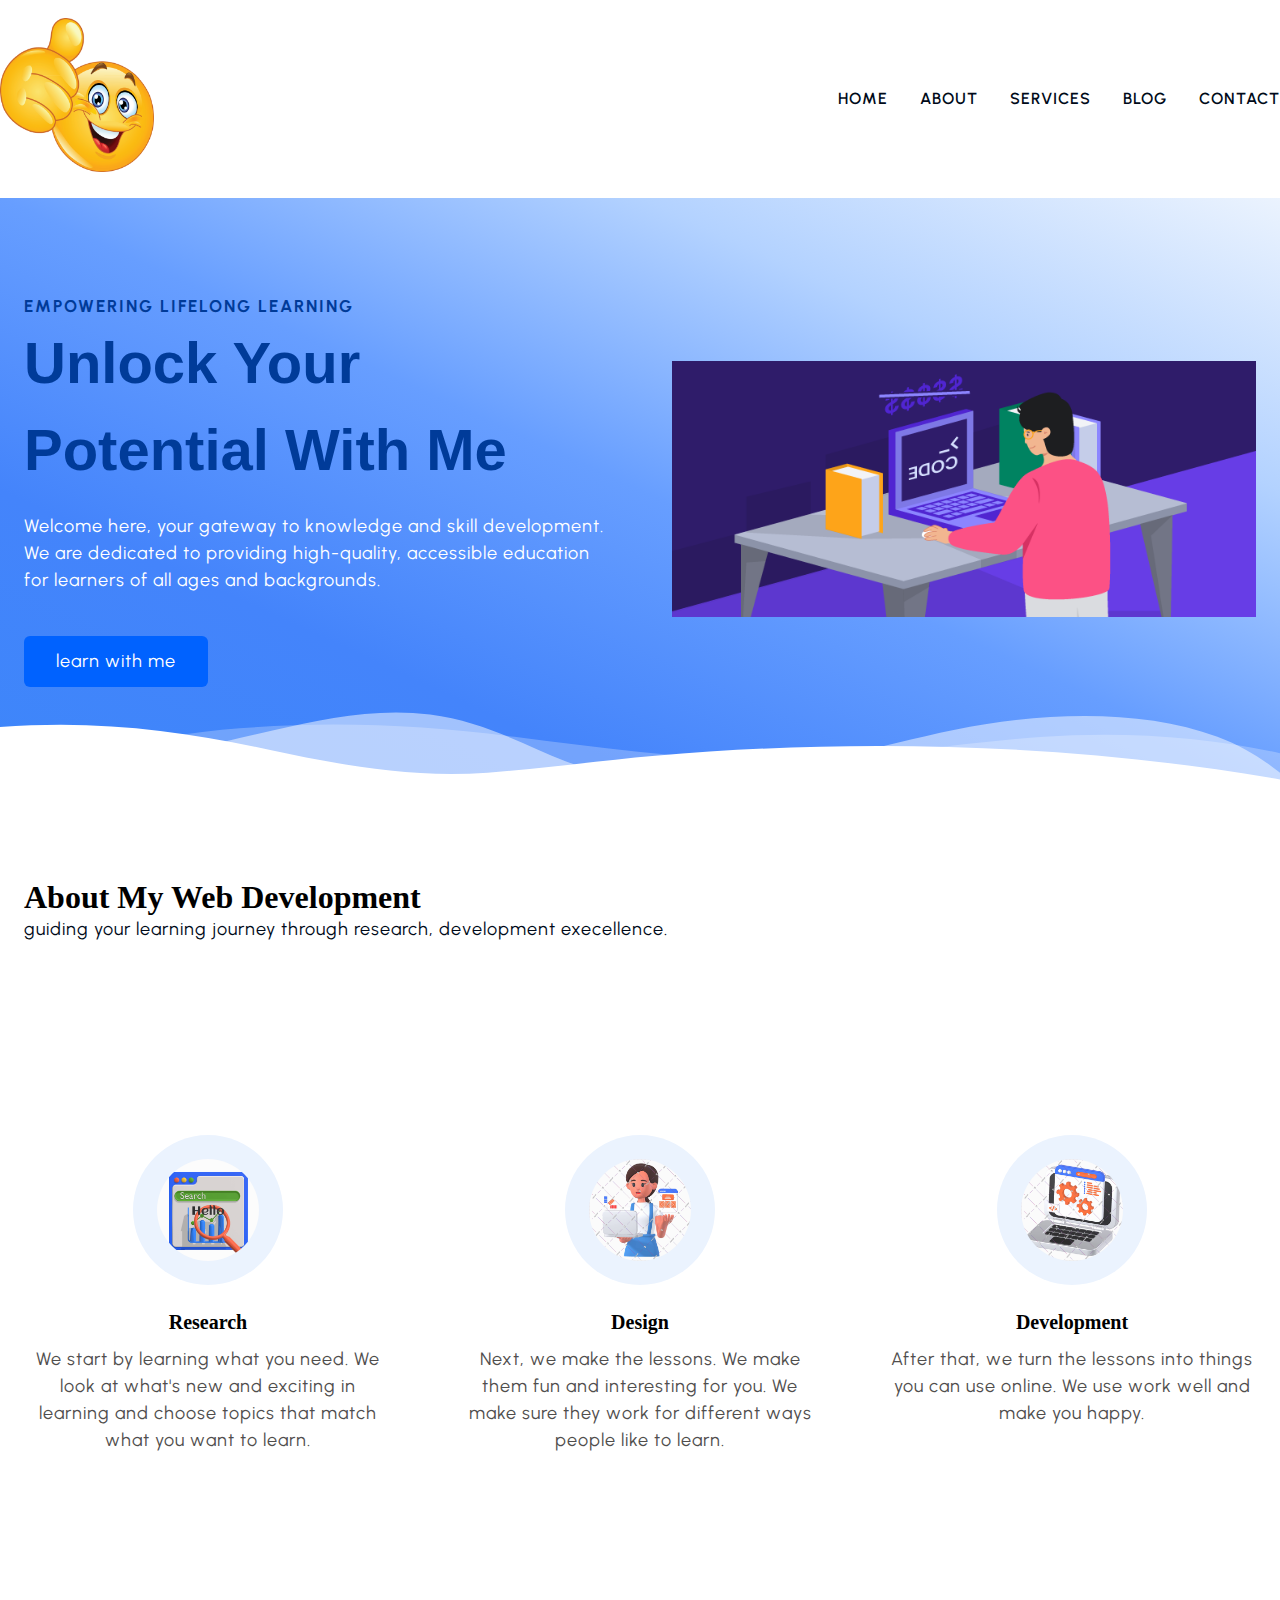
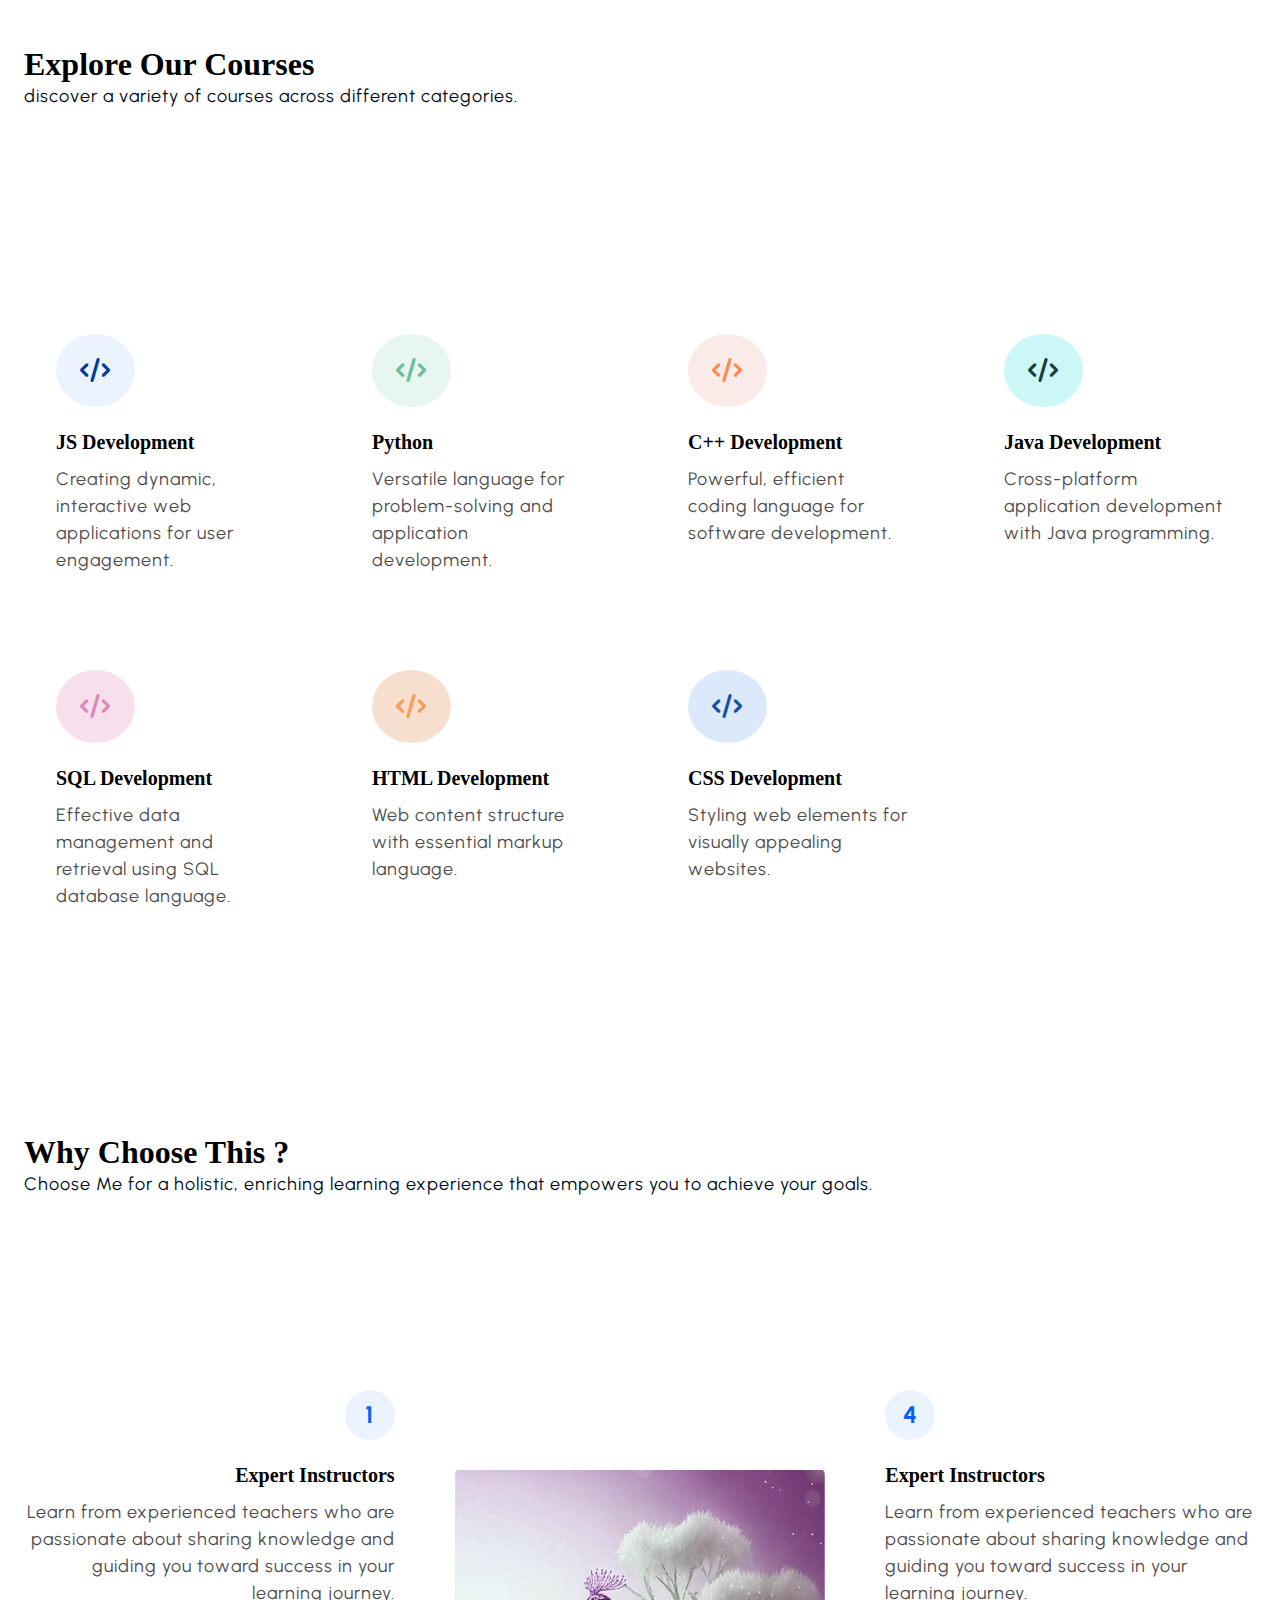
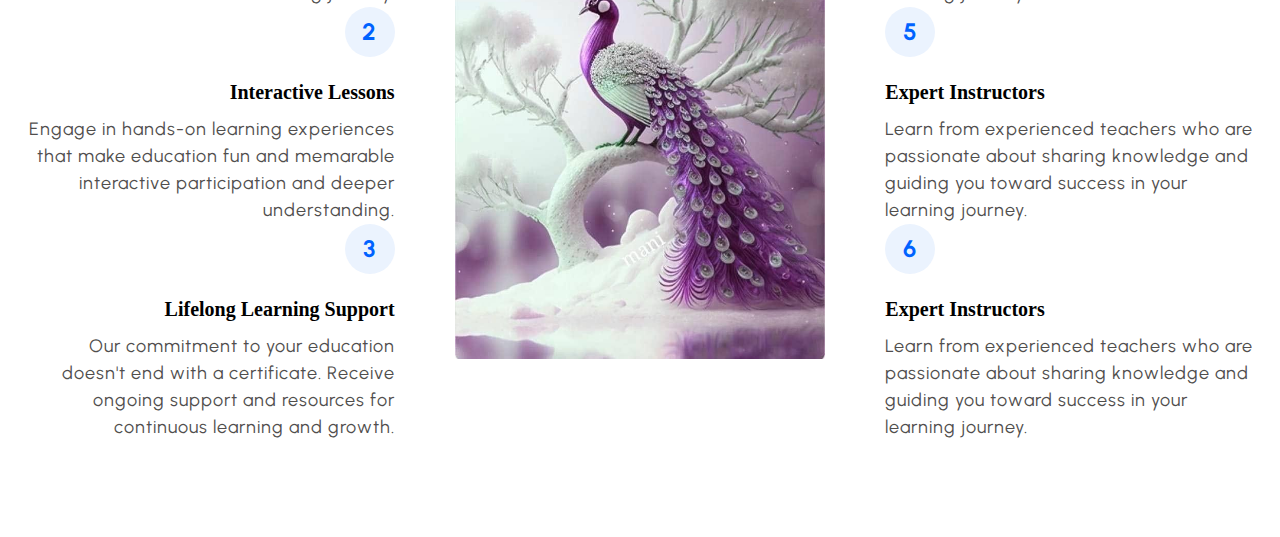
==== 017--CSS_MultiPage_Website.html @ 628dd559 "Aligning_Img_center_in_Center_Section" ====
<!DOCTYPE html>
<html lang="en">

<head>

    <title> CSS MultiPage </title>

    <link rel="stylesheet" href="https://cdnjs.cloudflare.com/ajax/libs/font-awesome/6.0.0/css/all.min.css"
        integrity="sha512-9usAa10IRO0HhonpyAIVpjrylPvoDwiPUiKdWk5t3PyolY1cOd4DSE0Ga+ri4AuTroPR5aQvXU9xC6qOPnzFeg=="
        crossorigin="anonymous" referrerpolicy="no-referrer" />


    <link rel="stylesheet" href="017--CSS_MultiPage_Website.css">

</head>

<body>
    <!-- Starting Home Section -->

    <!-- Starting Navbar Section -->
    <header class="section-navbar">
        <div class="container">
            <div class="navbar-brand">
                <a href="index.html">
                    <img src="Thums up.png" alt="image not found" width="30%" height="auto">
                </a>
            </div>
            <nav class="navbar">
                <ul>
                    <li class="nav-item">
                        <a href="/" class="nav-link"> home
                        </a>
                    </li>
                    <li class="nav-item">
                        <a href="/about" class="nav-link"> about
                        </a>
                    </li>
                    <li class="nav-item">
                        <a href="/services" class="nav-link"> services
                        </a>
                    </li>
                    <li class="nav-item">
                        <a href="/blog" class="nav-link"> blog
                        </a>
                    </li>
                    <li class="nav-item">
                        <a href="/contact" class="nav-link"> contact
                        </a>
                    </li>
                </ul>
            </nav>
        </div>
    </header>
    <!-- Ending Navbar Section -->

    <!-- Starting Hero Section  -->

    <main>
        <div class="section-hero">
            <div class="container grid grid-two--cols">
                <div class="section-hero--content">
                    <p class="hero-subheading"> EMPOWERING LIFELONG LEARNING</p>
                    <h1 class="hero-heading">
                        unlock your potential with me
                    </h1>
                    <p class="hero-para">
                        Welcome here, your gateway to knowledge and skill development. We are dedicated to providing
                        high-quality, accessible education for learners of all ages and backgrounds.
                    </p>
                    <div class="hero-btn">
                        <a href="services.html" class="btn btn-white">
                            learn with me
                        </a>
                    </div>
                </div>
                <div class="section-hero--image">
                    <figure>
                        <img src="/Code.png" alt="a 3d character doing coding stuff">
                    </figure>
                </div>
            </div>
        </div>
        <!-- Starting Shape Divider Section     -->

        <div class="custom-shape-divider-bottom-1711973241">
            <svg data-name="Layer 1" xmlns="http://www.w3.org/2000/svg" viewBox="0 0 1200 120"
                preserveAspectRatio="none">
                <path
                    d="M0,0V46.29c47.79,22.2,103.59,32.17,158,28,70.36-5.37,136.33-33.31,206.8-37.5C438.64,32.43,512.34,53.67,583,72.05c69.27,18,138.3,24.88,209.4,13.08,36.15-6,69.85-17.84,104.45-29.34C989.49,25,1113-14.29,1200,52.47V0Z"
                    opacity=".25" class="shape-fill"></path>
                <path
                    d="M0,0V15.81C13,36.92,27.64,56.86,47.69,72.05,99.41,111.27,165,111,224.58,91.58c31.15-10.15,60.09-26.07,89.67-39.8,40.92-19,84.73-46,130.83-49.67,36.26-2.85,70.9,9.42,98.6,31.56,31.77,25.39,62.32,62,103.63,73,40.44,10.79,81.35-6.69,119.13-24.28s75.16-39,116.92-43.05c59.73-5.85,113.28,22.88,168.9,38.84,30.2,8.66,59,6.17,87.09-7.5,22.43-10.89,48-26.93,60.65-49.24V0Z"
                    opacity=".5" class="shape-fill"></path>
                <path
                    d="M0,0V5.63C149.93,59,314.09,71.32,475.83,42.57c43-7.64,84.23-20.12,127.61-26.46,59-8.63,112.48,12.24,165.56,35.4C827.93,77.22,886,95.24,951.2,90c86.53-7,172.46-45.71,248.8-84.81V0Z"
                    class="shape-fill"></path>
            </svg>
        </div>

        <!-- Ending Shape Divider Section   -->
    </main>

    <!-- Ending Hero Section -->

    <!-- Ending Home Section -->



    <!-- Starting About Section  -->

    <section class="section-about">
        <div class="container">
            <h2 class="section-common-heading">
                about my web development
            </h2>
            <p class="section-common-subheading">
                guiding your learning journey through research, development execellence.
            </p>
        </div>

        <!--Starting Research Section Div -->

        <div class="container grid grid-three--cols">
            <div class="about-div">
                <div class="icon">
                    <img src="/Marketing Research.png" alt="research icon not found">
                </div>
                <h3 class="section-common--title"> Research </h3>
                <p>
                    We start by learning what you need. We look at what's new and exciting in learning and choose topics
                    that match what you want to learn.
                </p>
            </div>

            <div class="about-div">
                <div class="icon">
                    <img src="/UX Designer.png" alt="design icon not found">
                </div>
                <h3 class="section-common--title"> Design </h3>
                <p>
                    Next, we make the lessons. We make them fun and interesting for you. We make sure they work for
                    different ways people like to learn.
                </p>
            </div>

            <div class="about-div">
                <div class="icon">
                    <img src="/Web Development Configuration.png" alt="development icon not found">
                </div>
                <h3 class="section-common--title"> Development </h3>
                <p>
                    After that, we turn the lessons into things you can use online. We use work well and make you happy.
                </p>
            </div>
        </div>

        <!--Ending Research Section Div -->

    </section>

    <!-- Ending About Section  -->



    <!-- Starting Course Section  -->

    <section class="section-course">
        <div class="container">
            <h2 class="section-common-heading">
                explore our courses
            </h2>
            <p class="section-common-subheading">
                discover a variety of courses across different categories.
            </p>
        </div>

        <div class="container grid grid-four--cols">
            <div class="course-div">
                <div class="icon">
                    <!-- <i class="fa-brands fa-node-js"></i> -->
                    <!-- <i class="fa-brands fa-js"></i> -->
                    <i class="fa-solid fa-code"></i>
                </div>
                <h3 class="section-common--title"> JS Development </h3>
                <p>
                    Creating dynamic, interactive web applications for user engagement.
                </p>
            </div>

            <div class="course-div">
                <div class="icon">
                    <!-- <i class="fa-brands fa-node-js"></i> -->
                    <!-- <i class="fa-brands fa-js"></i> -->
                    <i class="fa-solid fa-code"></i>
                </div>
                <h3 class="section-common--title"> Python </h3>
                <p>
                    Versatile language for problem-solving and application development.
                </p>
            </div>

            <div class="course-div">
                <div class="icon">
                    <!-- <i class="fa-brands fa-node-js"></i> -->
                    <!-- <i class="fa-brands fa-js"></i> -->
                    <i class="fa-solid fa-code"></i>
                </div>
                <h3 class="section-common--title"> C++ Development </h3>
                <p>
                    Powerful, efficient coding language for software development.
                </p>
            </div>

            <div class="course-div">
                <div class="icon">
                    <!-- <i class="fa-brands fa-node-js"></i> -->
                    <!-- <i class="fa-brands fa-js"></i> -->
                    <i class="fa-solid fa-code"></i>
                </div>
                <h3 class="section-common--title"> Java Development </h3>
                <p>
                    Cross-platform application development with Java programming.
                </p>
            </div>

            <div class="course-div">
                <div class="icon">
                    <!-- <i class="fa-brands fa-node-js"></i> -->
                    <!-- <i class="fa-brands fa-js"></i> -->
                    <i class="fa-solid fa-code"></i>
                </div>
                <h3 class="section-common--title"> SQL Development </h3>
                <p>
                    Effective data management and retrieval using SQL database language.
                </p>
            </div>

            <div class="course-div">
                <div class="icon">
                    <!-- <i class="fa-brands fa-node-js"></i> -->
                    <!-- <i class="fa-brands fa-js"></i> -->
                    <i class="fa-solid fa-code"></i>
                </div>
                <h3 class="section-common--title"> HTML Development </h3>
                <p>
                    Web content structure with essential markup language.
                </p>
            </div>

            <div class="course-div">
                <div class="icon">
                    <!-- <i class="fa-brands fa-node-js"></i> -->
                    <!-- <i class="fa-brands fa-js"></i> -->
                    <i class="fa-solid fa-code"></i>
                </div>
                <h3 class="section-common--title"> CSS Development </h3>
                <p>
                    Styling web elements for visually appealing websites.
                </p>
            </div>

        </div>

    </section>

    <!-- Ending Course Section  -->


    <!-- Starting Service Section  -->
    <!-- Starting Why Choose Section  -->

    <section class="section-why--choose">
        <div class="container">
            <h2 class="section-common-heading">
                why choose this ?
            </h2>
            <p class="section-common-subheading">
                Choose Me for a holistic, enriching learning experience that empowers you to achieve your goals.
            </p>
        </div>



        <div class="container grid grid-three--cols">

            <!-- Starting Choose-Left--Div Section -->

            <div class="choose-left--div text-align--right">

                <div class="why-choose--div">
                    <p class="common-text--highlight"> 1 </p>
                    <h3 class="section-common--title"> expert instructors </h3>
                    <p>
                        Learn from experienced teachers who are passionate about sharing knowledge and guiding you
                        toward success in your learning journey.
                    </p>
                </div>

                <div class="why-choose--div">
                    <p class="common-text--highlight"> 2 </p>
                    <h3 class="section-common--title"> interactive lessons </h3>
                    <p>
                        Engage in hands-on learning experiences that make education fun and memarable interactive
                        participation and deeper understanding.
                    </p>
                </div>

                <div class="why-choose--div">
                    <p class="common-text--highlight"> 3 </p>
                    <h3 class="section-common--title"> lifelong learning support </h3>
                    <p>
                        Our commitment to your education doesn't end with a certificate. Receive ongoing support and
                        resources for continuous learning and growth.
                    </p>
                </div>

            </div>



            <!-- Ending Choose-Left--Div Section -->

            <!-- Starting Center Image Section -->

            <div class="choose-center--div">
                <figure>
                    <img src="/whitePeacock.jpg" alt="develop image not found" width="100%" height="auto">
                </figure>
            </div>

            <!-- Ending Center Image Section -->

            <!-- Starting Choose-Right--Div Section -->

            <div class="choose-right--div text-align--left">

                <div class="why-choose--div">
                    <p class="common-text--highlight"> 4 </p>
                    <h3 class="section-common--title"> expert instructors </h3>
                    <p>
                        Learn from experienced teachers who are passionate about sharing knowledge and guiding you
                        toward success in your learning journey.
                    </p>
                </div>

                <div class="why-choose--div">
                    <p class="common-text--highlight"> 5 </p>
                    <h3 class="section-common--title"> expert instructors </h3>
                    <p>
                        Learn from experienced teachers who are passionate about sharing knowledge and guiding you
                        toward success in your learning journey.
                    </p>
                </div>

                <div class="why-choose--div">
                    <p class="common-text--highlight"> 6 </p>
                    <h3 class="section-common--title"> expert instructors </h3>
                    <p>
                        Learn from experienced teachers who are passionate about sharing knowledge and guiding you
                        toward success in your learning journey.
                    </p>
                </div>

            </div>

            <!-- Ending Choose-Right--Div Section -->

        </div>




    </section>

    <!-- Ending Why Choose Section  -->
    <!-- Ending Service Section  -->

</body>

</html>
---- 017--CSS_MultiPage_Website.css ----
@import url('https://fonts.googleapis.com/css2?family=Urbanist:ital,wght@0,100..900;1,100..900&display=swap');

/* Starting of Base Rule */

* {
    margin: 0;
    padding: 0;
    box-sizing: border-box;

    /* background-color: #D6DAC8; */
}

html {
    font-size: 62.5%;
}

p,
li,
a {
    font-family: "Urbanist", sans-serif;
    font-size: 1.8rem;
    letter-spacing: 0.1rem;
    font-weight: 400;
    color: var(--para-color);
    line-height: 1.5;
}

a {
    text-decoration: none;
}

li {
    list-style: none;
}

h1 {}

h2 {}

h3 {
    text-transform: capitalize;
}

h4 {}

h5 {}

h6 {}

/* Ending of Base Rule */





/* Starting of Theme */

:root {
    --main-color: #0062ff;
    --supporting-color: #ebf3fe;
    --font-color: #424242;
    --bg-color: #ffffff;
    --heading-color: #000a19;
    --para-color: #504e4d;
    --h-color: #0a043c;
    --white-color: #ffffff;
    --bnt-hover-bg-color: #003b99;
    --btn-box-shadow: rgba(100, 100, 111, 0.2) 0px 7px 29px 0px;
    --hero-heading--color: #003b99;
}

/* Ending of Theme */





/* Starting of Layout */

.container {
    /* max-width: 148rem; */
    max-width: 128rem;
    /* max-width: 136rem; */
    margin: 0 auto;
    padding: 9.6rem 2.4rem;
}

/* Starting of Hero Section */

.grid {
    display: grid;
}

.grid-two--cols {
    grid-template-columns: repeat(2, 1fr);
}

/* Ending of Hero Section */
/* Starting About Section */

.grid-three--cols {
    grid-template-columns: repeat(3, 1fr);
}

/* Ending About Section */
/* Starting Course Section */

.grid-four--cols {
    grid-template-columns: repeat(4, 1fr);
}

/* Ending Course Section */
/* Ending of Layout */





/* Starting of Module or Reusable */
/*Starting Button of Hero Section */

.btn {
    padding: 1.2rem 3.2rem;
    background-color: var(--main-color);
    /*Ininlinepaddingdoesnotwork.So,weuseinline-blockthatseparatethebuttonfromthetext*/
    display: inline-block;
    color: var(--white-color);
    border-radius: 0.6rem;
    -webkit-border-radius: 0.6rem;
    -moz-border-radius: 0.6rem;
    -ms-border-radius: 0.6rem;
    -o-border-radius: 0.6rem;
}

/*Ending Button of Hero Section */


/* Starting About Section */

.section-common-heading {
    font-weight: 700;
    text-transform: capitalize;
    font-size: 3.2rem;
}

.section-common-subheading {
    color: var(--heading-color);
}

.section-common--title {
    margin: 2.4rem 0 1.2rem 0;
    font-size: 2rem;
}

/* Ending About Section */

/* Starting Course Section */

.fa-solid {
    padding: 2.44rem;
    background-color: var(--supporting-color);
    color: var(--hero-heading--color);
    font-size: 2.4rem;
    border-radius: 50%;
    -webkit-border-radius: 50%;
    -moz-border-radius: 50%;
    -ms-border-radius: 50%;
    -o-border-radius: 50%;
}

/* Ending Course Section */

/* Ending of Module or Reusable */





/* Starting of States */
/*Starting Button of Hero Section */

.btn:hover {
    background-color: var(--bnt-hover-bg-color);
    box-shadow: var(--btn-box-shadow);
    cursor: pointer;
}

/*Ending Button of Hero Section */
/* Ending of  States */





/* Starting Navbar Section */

.section-navbar {
    width: 100%;
    box-shadow: rgba(0, 0, 0, 0.05) 0px 6px 24px 0px,
        rgba(0, 0, 0, 0.08) 0px 0px 0px 1px;
}


.section-navbar .container {
    display: flex;
    justify-content: space-between;
    align-items: center;
    /* Over-riding the padding  */
    padding: 1.8rem 0;
}


.section-navbar .navbar ul {
    display: flex;
    gap: 3.2rem;
    /* text-transform: capitalize; */

    & li a {
        /* Over-riding the text-transform  previous mention above. */
        text-transform: uppercase;
        color: var(--heading-color);
        font-weight: 600;
        display: inline-block;
        font-size: 1.6rem;
        position: relative;

        &::after {
            content: "";
            position: absolute;
            left: 0;
            /*Playing with width that help in transition*/
            /*width: 50%;
          */
            /*width: 100%;
          */
            width: 0%;
            /* border-bottom: 0.2rem solid var(--main-color); */
            border-bottom: 0.2rem solid var(--main-color);
            bottom: -0.3rem;

            transition: all 0.3s linear;
            -webkit-transition: all 0.3s linear;
            -moz-transition: all 0.3s linear;
            -ms-transition: all 0.3s linear;
            -o-transition: all 0.3s linear;
        }
    }

    /* Hovering the after psudeo element  */
    & li a:hover:after {
        width: 100%;
    }
}

/* Ending Navbar Section */




/* Starting Hero Section */

main {
    background-image: linear-gradient(to top right,
            #3d86fa,
            #4484fb,
            #679eff,
            #b3d2ff,
            #ebf3fe);

    position: relative;
}

.section-hero--image img {
    width: 100%;
    height: auto;
    /* Fliping or reversing the image  */
    transform: scaleX(-1);
    -webkit-transform: scaleX(-1);
    -moz-transform: scaleX(-1);
    -ms-transform: scaleX(-1);
    -o-transform: scaleX(-1);
}

.section-hero .grid {
    align-items: center;
    /* Putting the gap between grid-template-columns */
    gap: 6.4rem;

    & .hero-subheading {
        text-transform: uppercase;
        letter-spacing: 0.2rem;
        font-size: 1.7rem;
        color: var(--bnt-hover-bg-color);
        font-weight: 700;
    }

    & .hero-heading {
        font-size: 5.8rem;
        font-family: Verdana, Geneva, Tahoma, sans-serif;
        color: var(--hero-heading--color);
        text-transform: capitalize;
        line-height: 1.5;
    }

    & .hero-para {
        color: var(--white-color);
        margin: 2rem 0 4.2rem 0;
    }
}




/* Starting Shape Divider Section */

/* Before pasting this shape divider make sure that your parent will be relative. Either it is going to create a problem. As, I have make the main tag in css as position relative.
 */

.custom-shape-divider-bottom-1711973241 {
    position: absolute;
    bottom: 0;
    left: 0;
    width: 100%;
    overflow: hidden;
    line-height: 0;
    transform: rotate(180deg);
    -webkit-transform: rotate(180deg);
    -moz-transform: rotate(180deg);
    -ms-transform: rotate(180deg);
    -o-transform: rotate(180deg);
}

.custom-shape-divider-bottom-1711973241 svg {
    position: relative;
    display: block;
    width: calc(123% + 1.3px);
    height: 77px;
}

.custom-shape-divider-bottom-1711973241 .shape-fill {
    fill: #FFFFFF;
}


/* Ending Shape Divider Section */
/* Ending Hero Section */





/* Starting About Section */

.section-about img {
    padding: 2.4rem;
    background-color: var(--supporting-color);
    width: 15rem;
    height: auto;
    border-radius: 50%;
    -webkit-border-radius: 50%;
    -moz-border-radius: 50%;
    -ms-border-radius: 50%;
    -o-border-radius: 50%;

    /* Hover only work when parent have the transition effect. */

    transition: all 0.3s linear;
    -webkit-transition: all 0.3s linear;
    -moz-transition: all 0.3s linear;
    -ms-transition: all 0.3s linear;
    -o-transition: all 0.3s linear;
}

.section-about .about-div {
    text-align: center;
}

.section-about .grid {
    gap: 6.4rem;
}

.about-div .icon:hover img {
    /* transform: rotate(360deg);
    -webkit-transform: rotate(360deg);
    -moz-transform: rotate(360deg);
    -ms-transform: rotate(360deg);
    -o-transform: rotate(360deg); */

    /* Instead of above long code. We preferred the rotate directly.*/

    rotate: 360deg;

    background: linear-gradient(to right, #0575e6, #021b79);
}

/* Ending About Section */





/* Starting Course Section */

.section-course .grid {
    gap: 3.2rem;
}

/* Moving this to reusable section because it is going to repeat. */

/* .fa-solid {
    padding: 2.44rem;
    background-color: var(--hero-heading--color);
    color: white;
    border-radius: 50%;
    -webkit-border-radius: 50%;
    -moz-border-radius: 50%;
    -ms-border-radius: 50%;
    -o-border-radius: 50%;
    font-size: 2.4rem;
} */

.section-course .course-div:hover {
    box-shadow: var(--btn-box-shadow);
}

.section-course .course-div {
    padding: 3.2rem;
}

.course-div:nth-child(2) .icon .fa-solid {
    color: #68bf9b;
    background-color: #e7f6ef;

}

/* We can use nth-child or nth-of-type */

/* .course-div:nth-of-type(3) .icon .fa-solid {
    background: red;
} */

.course-div:nth-child(3) .icon .fa-solid {
    background-color: #fbebe8;
    color: #ff8b52;
}

.course-div:nth-child(4) .icon .fa-solid {
    background-color: #ccf7f7;
    color: #183d3d;
}

.course-div:nth-child(5) .icon .fa-solid {
    background-color: rgb(247, 223, 238);
    color: #d988b9;
}

.course-div:nth-child(6) .icon .fa-solid {
    background-color: #f6dfce;
    color: #ff9b50;
}

.course-div:nth-child(7) .icon .fa-solid {
    background-color: #dce9fa;
    color: #1450a3;
}

/* Ending Course Section */



/* Starting Service Section */
/* Starting Why Choose Section */


.common-text--highlight {
    background-color: var(--supporting-color);
    width: 5rem;
    aspect-ratio: 1;
    font-size: 2.4rem;
    font-weight: 700;
    display: flex;
    justify-content: center;
    align-items: center;
    color: var(--main-color);
    border-radius: 50%;
    -webkit-border-radius: 50%;
    -moz-border-radius: 50%;
    -ms-border-radius: 50%;
    -o-border-radius: 50%;
}

.section-why--choose .text-align--right .why-choose--div {
    display: flex;
    flex-direction: column;
    justify-content: start;
    align-items: end;
    text-align: right;
}

.section-why--choose .grid {
    gap: 6rem;
}

/* Starting Choose-Left--Div Section */
/* Ending Choose-Left--Div Section */
/* Starting Center Image Section  */

.choose-center--div {
    display: flex;
    justify-content: center;
    align-items: center;
}

/* Ending Center Image Section  */
/* Starting Choose-Right--Div Section  */
/* Ending Choose-Right--Div Section  */



/* Ending Why Choose Section */
/* Ending Service Section */
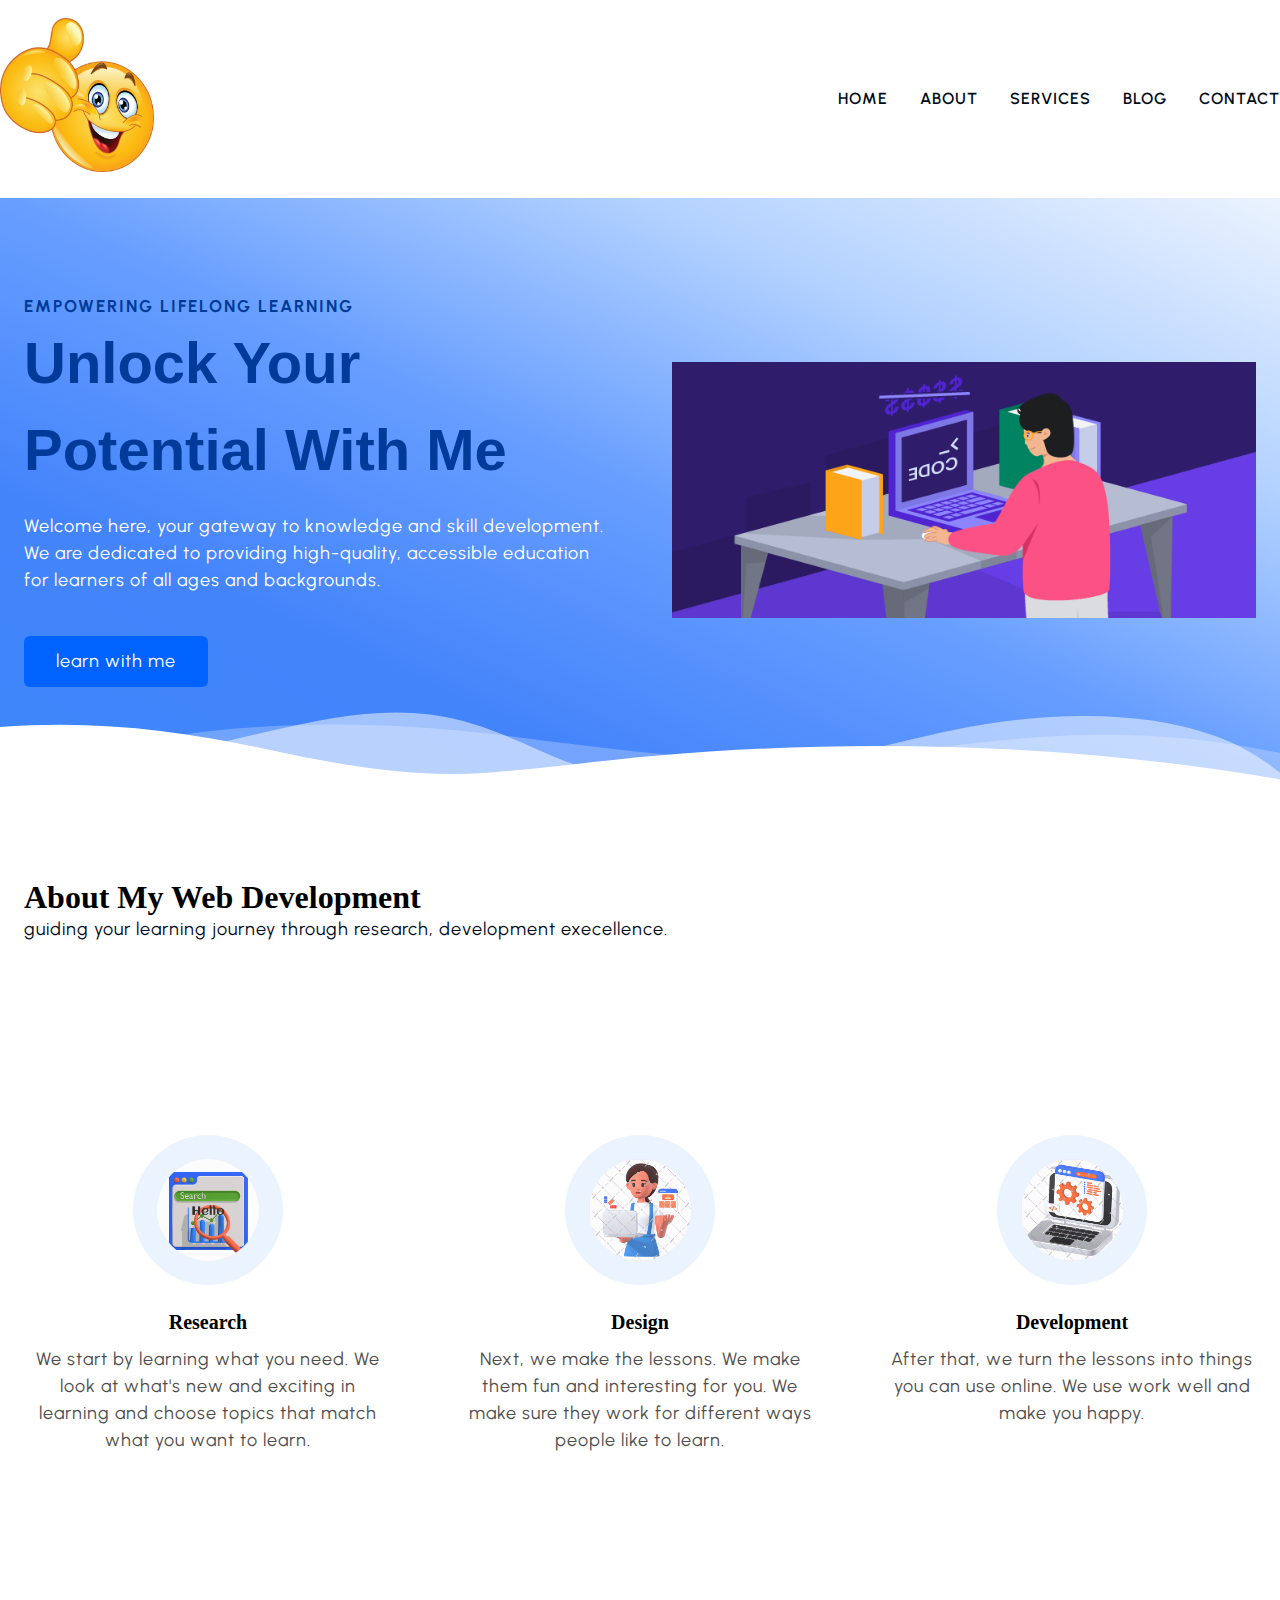
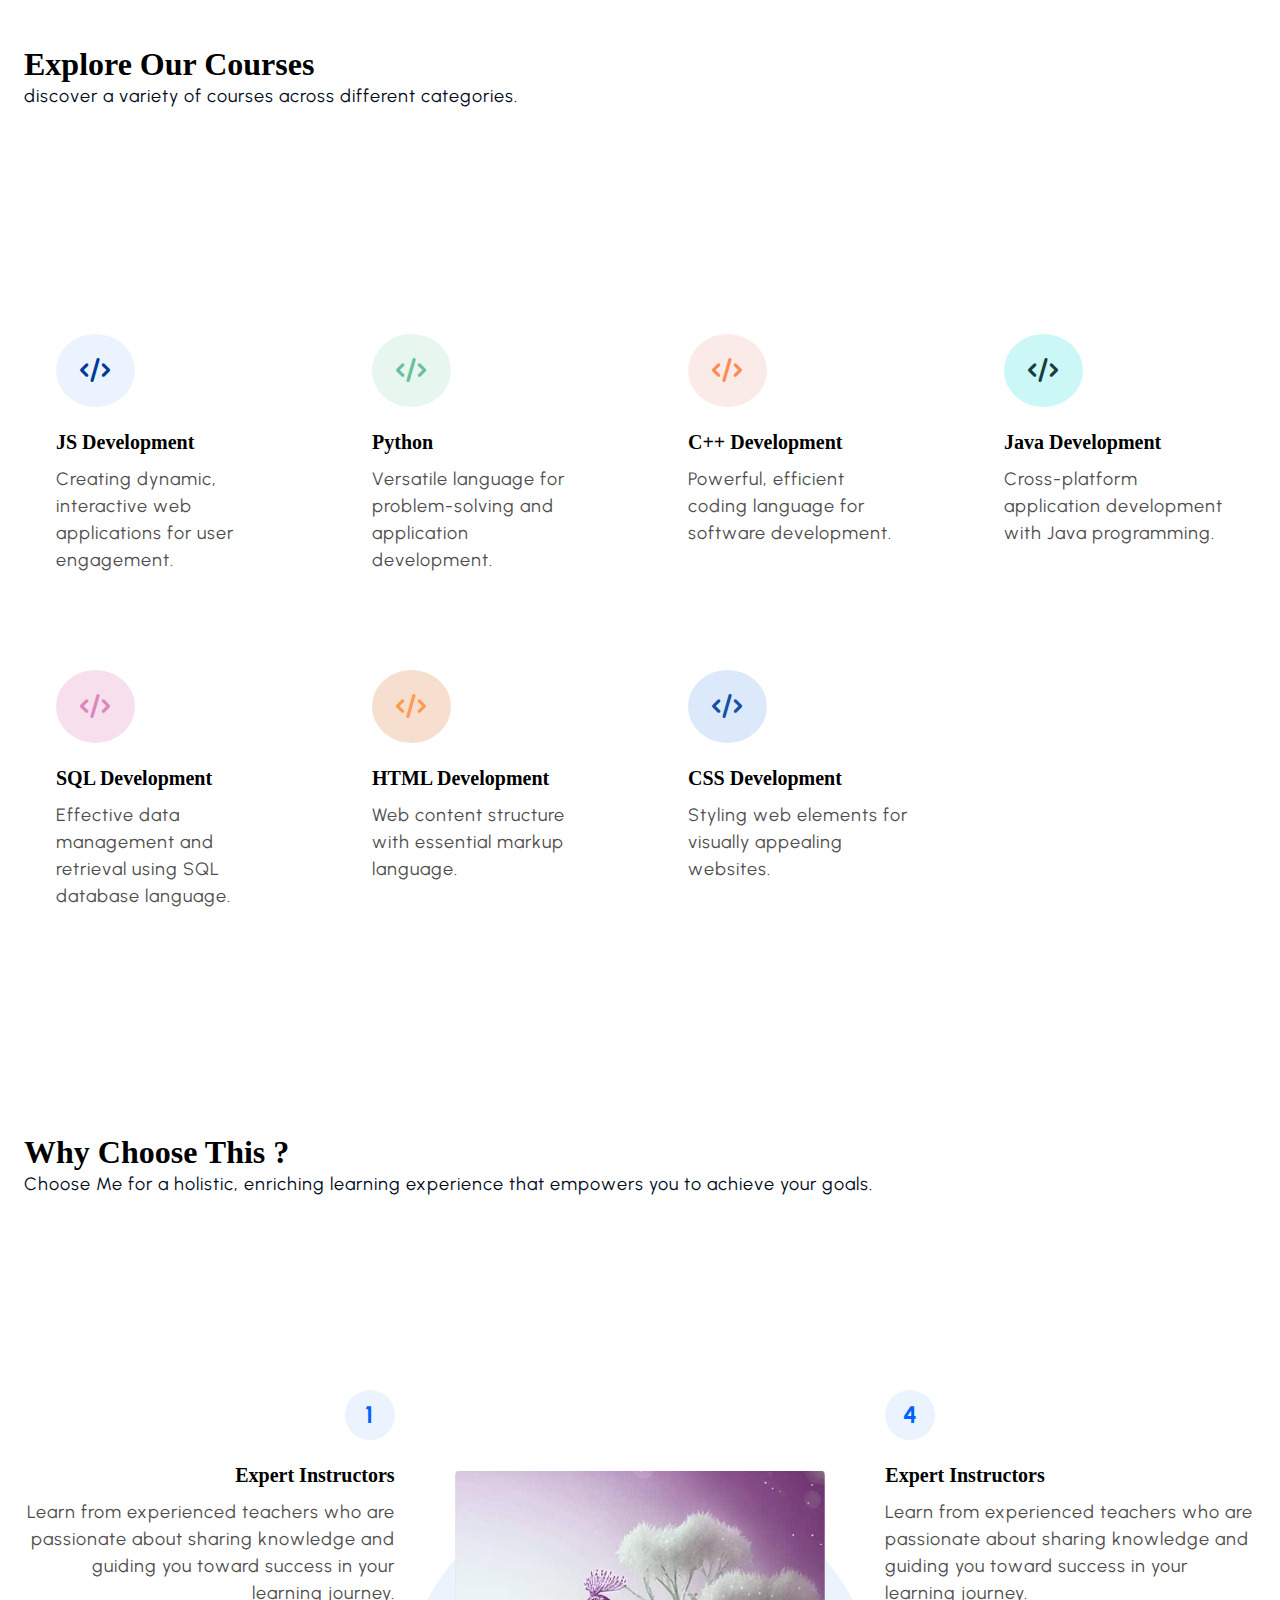
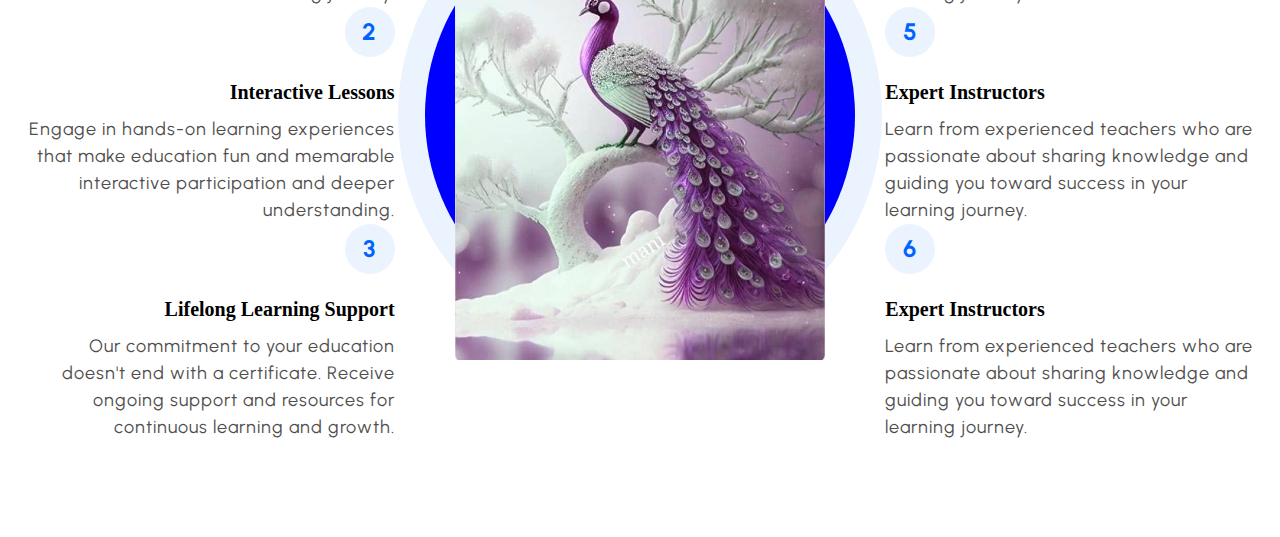
==== commit 808b78cd: "Alignment_of_Right_DivContent_to_Left" ====
--- a/017--CSS_MultiPage_Website.html
+++ b/017--CSS_MultiPage_Website.html
@@ -368,13 +368,18 @@
         </div>
 
 
-
-
     </section>
 
     <!-- Ending Why Choose Section  -->
     <!-- Ending Service Section  -->
 
+
+    <!-- Starting Contact Home Section   -->
+
+
+
+    <!-- Ending Contact Home Section   -->
+
 </body>
 
 </html>--- a/017--CSS_MultiPage_Website.css
+++ b/017--CSS_MultiPage_Website.css
@@ -465,6 +465,9 @@
 }
 
 /* Ending Course Section */
+
+
+
 
 
 
@@ -505,17 +508,105 @@
 /* Ending Choose-Left--Div Section */
 /* Starting Center Image Section  */
 
-.choose-center--div {
+.choose-center--div,
+figure {
     display: flex;
     justify-content: center;
     align-items: center;
-}
+    position: relative;
+}
+
+/* 
+.choose-center--div,
+figure img {
+    width: 90%;
+    height: auto;
+} */
+
+.choose-center--div figure::before,
+.choose-center--div figure::after {
+    content: "";
+    position: absolute;
+    top: 50%;
+    left: 50%;
+    transform: translate(-50%, -50%);
+    -webkit-transform: translate(-50%, -50%);
+    -moz-transform: translate(-50%, -50%);
+    -ms-transform: translate(-50%, -50%);
+    -o-transform: translate(-50%, -50%);
+    background-color: blue;
+    width: 43rem;
+    height: 43rem;
+    border-radius: 50%;
+    -webkit-border-radius: 50%;
+    -moz-border-radius: 50%;
+    -ms-border-radius: 50%;
+    -o-border-radius: 50%;
+    z-index: -1;
+}
+
+
+.choose-center--div figure::after {
+    width: 48rem;
+    height: 48rem;
+    background-color: var(--supporting-color);
+    z-index: -2;
+    border: 0.2rem solid var(--supporting-color);
+}
+
+.choose-center--div figure::before {
+    animation: circle 5s linear infinite;
+    -webkit-animation: circle 5s linear infinite;
+}
+
+@keyframes circle {
+    0% {
+        background-color: #b3d0ff;
+    }
+
+    25% {
+        background-color: #80b1ff;
+    }
+
+    50% {
+        background-color: #4d91ff;
+    }
+
+    75% {
+        background-color: #99c0ff;
+    }
+
+    100% {
+        background-color: #3381ff;
+    }
+}
+
 
 /* Ending Center Image Section  */
 /* Starting Choose-Right--Div Section  */
+
+
+.section-why--choose .text-align--left .why-choose--div {
+    display: flex;
+    flex-direction: column;
+    justify-content: start;
+    align-items: start;
+}
+
+
 /* Ending Choose-Right--Div Section  */
 
 
 
 /* Ending Why Choose Section */
-/* Ending Service Section */+/* Ending Service Section */
+
+
+
+
+
+
+/* Starting Contact Home Section  */
+
+
+/* Ending Contact Home Section  */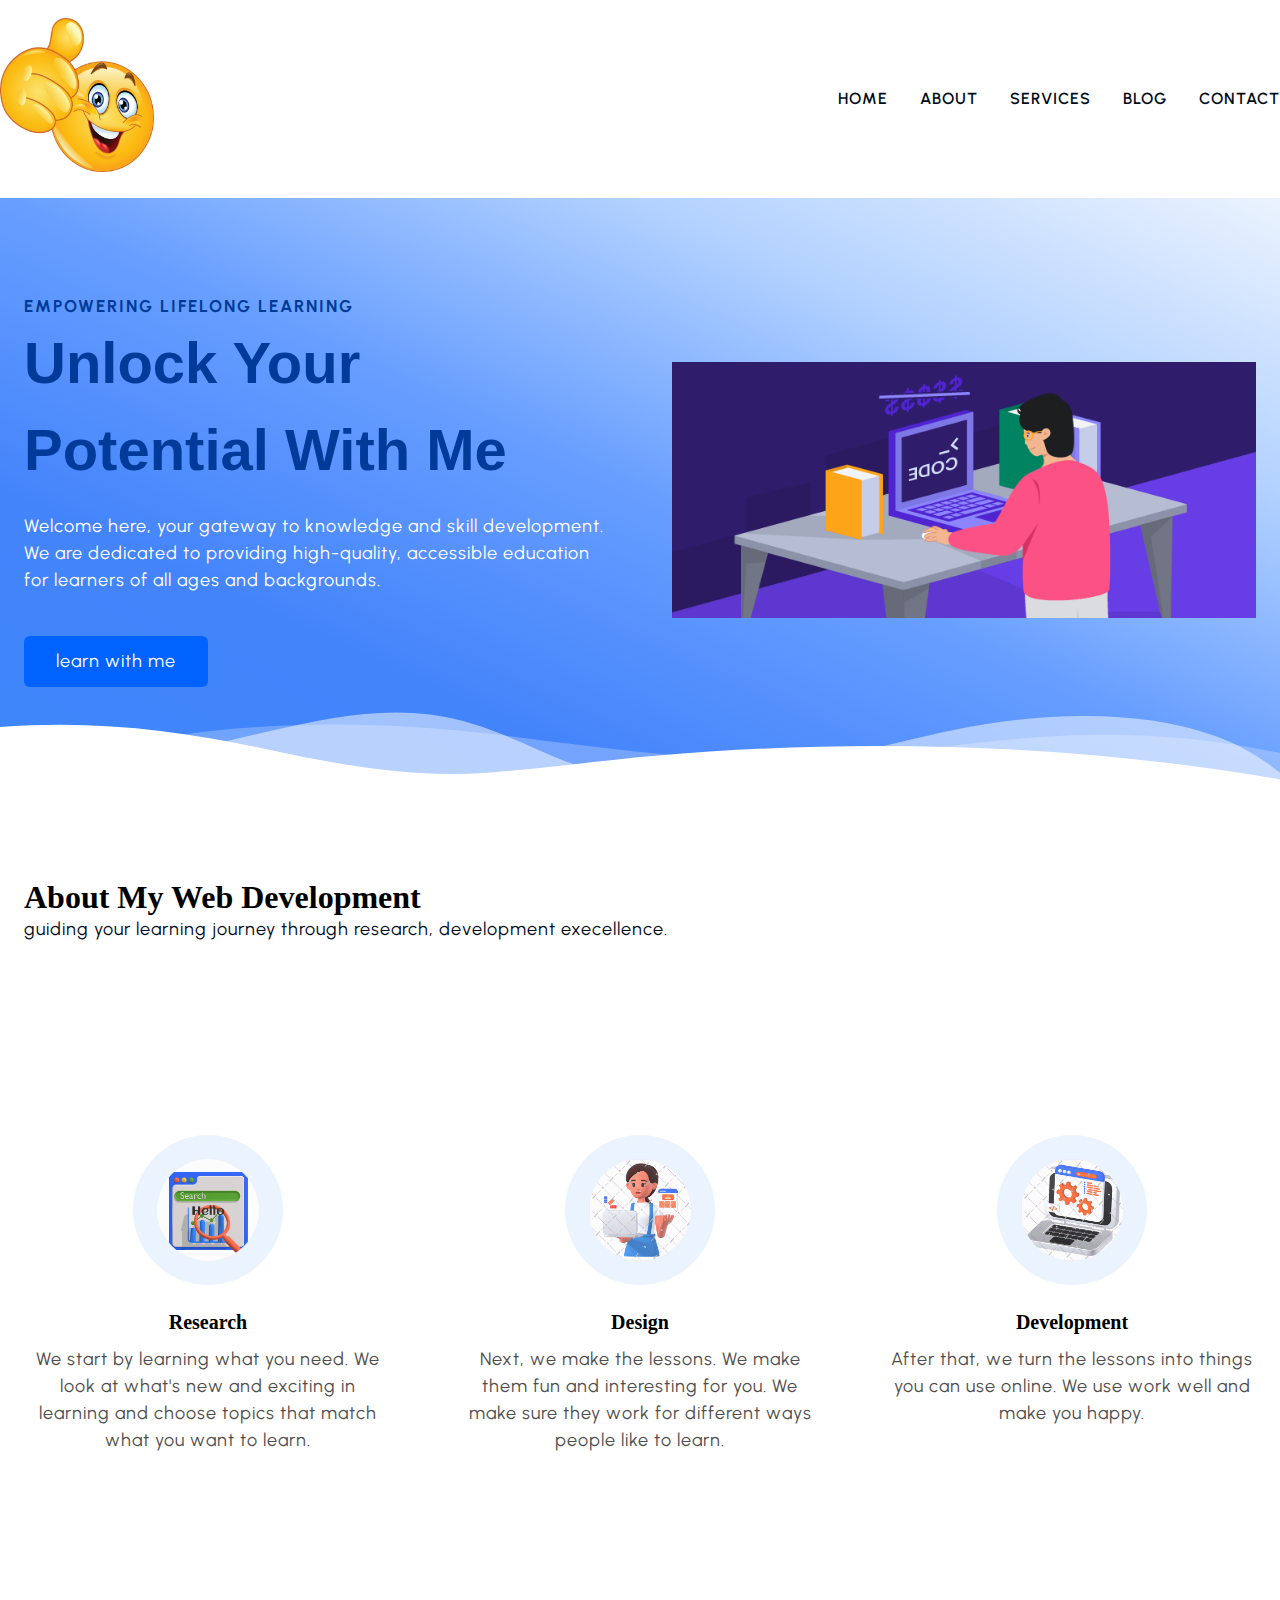
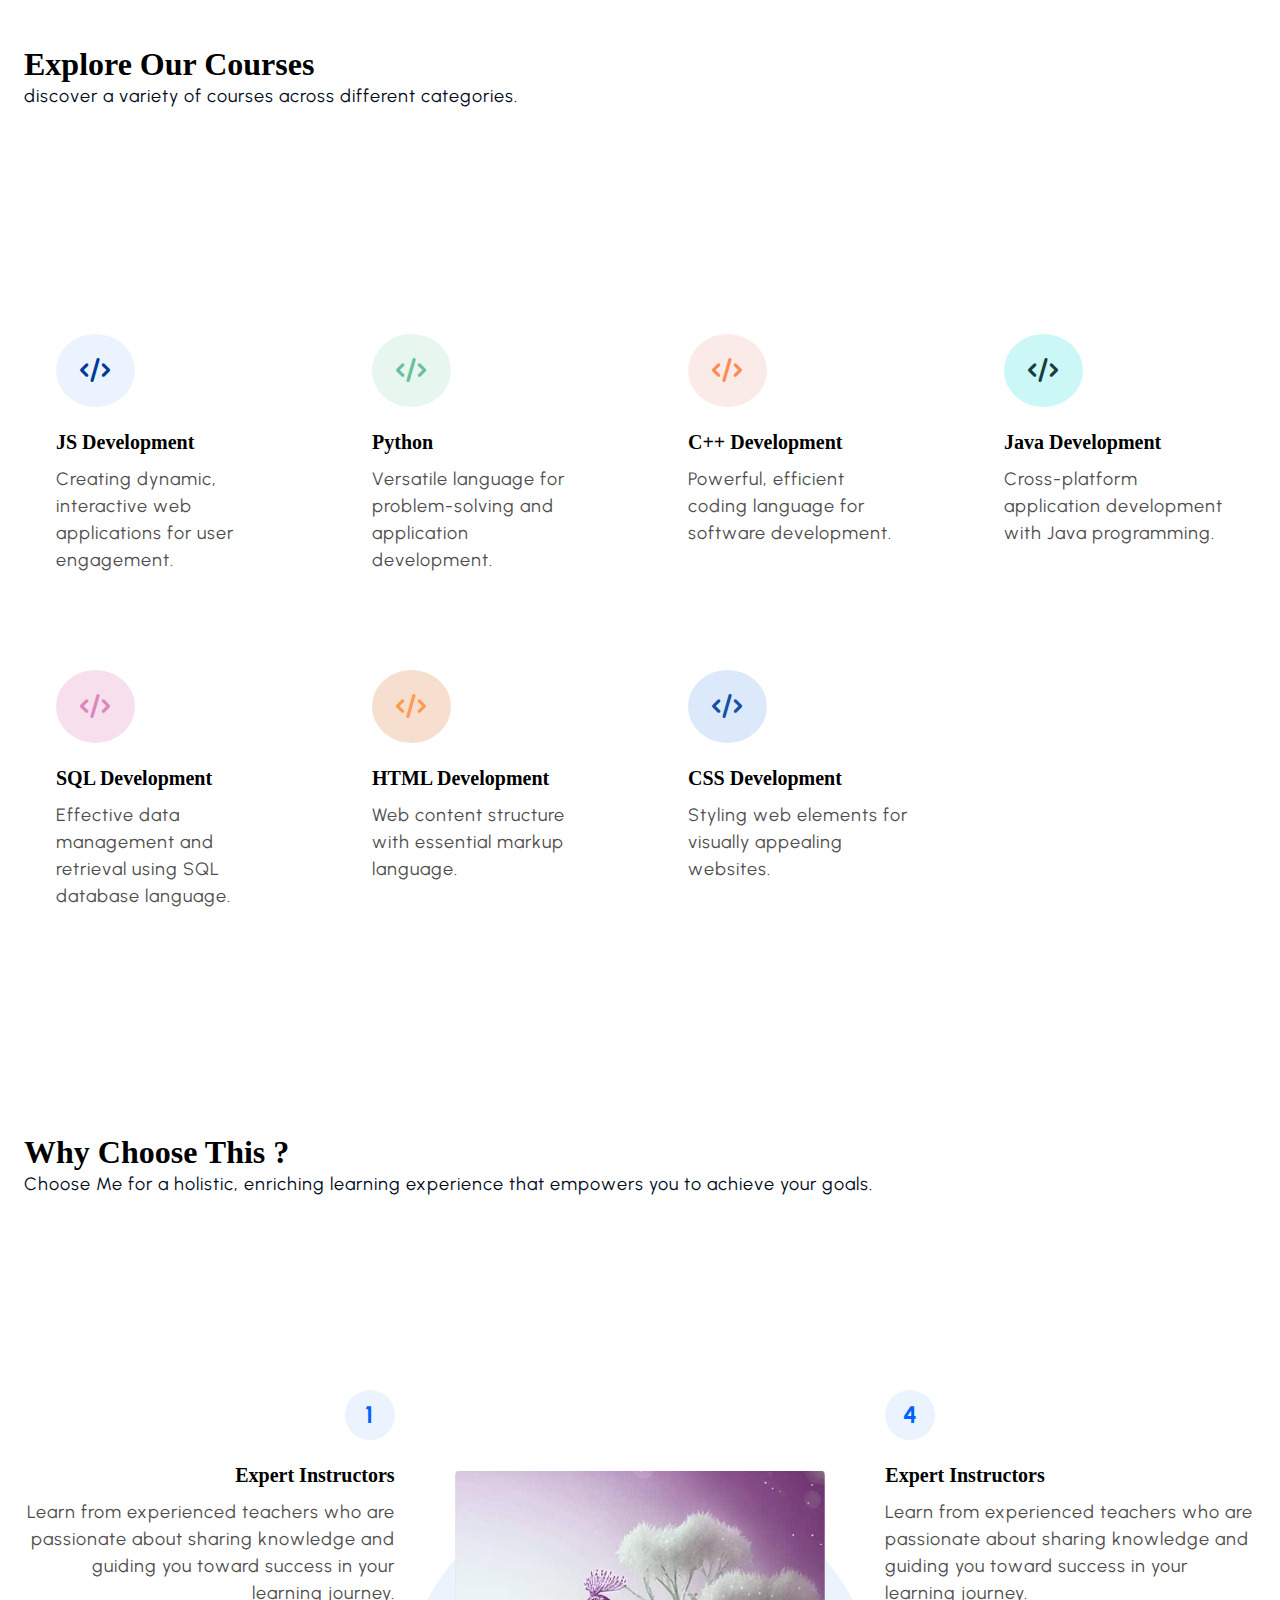
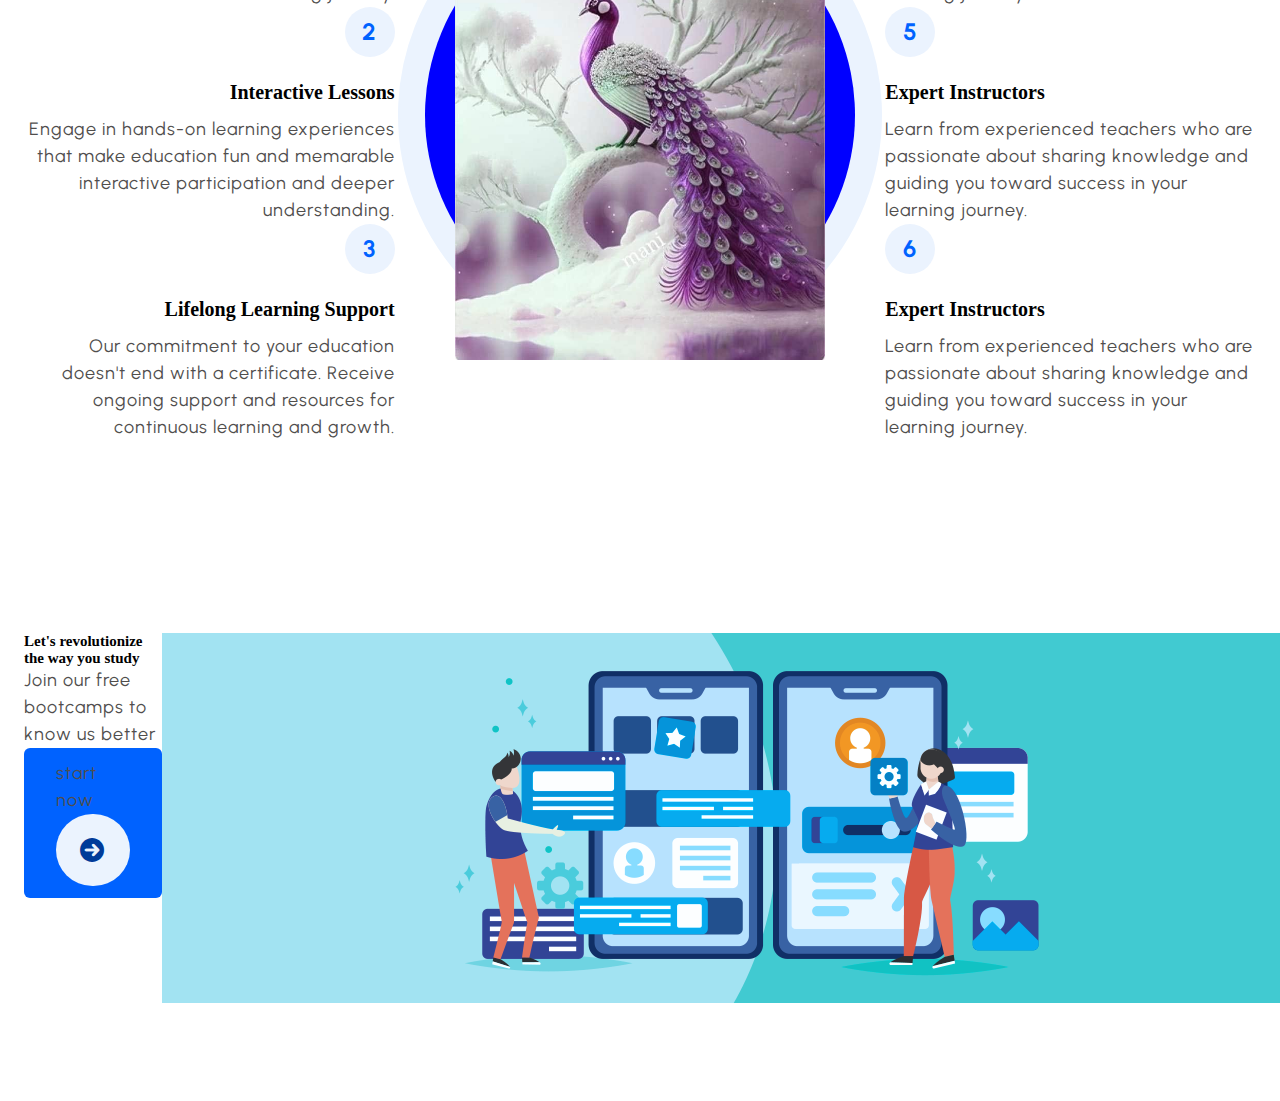
==== commit 044ef032: "End_of_Service_Section_Starting_ContactHome_Section" ====
--- a/017--CSS_MultiPage_Website.html
+++ b/017--CSS_MultiPage_Website.html
@@ -376,7 +376,25 @@
 
     <!-- Starting Contact Home Section   -->
 
-
+    <section class="section-contact-homepage" id="section-contact-homepage">
+        <div class="container grid grid-two--cols">
+            <div class="contact-content">
+                <h2 class="contact-title">
+                    Let's revolutionize the way you study
+                </h2>
+                <p> Join our free bootcamps to know us better </p>
+                <div class="btn">
+                    <a href="contact.html">
+                        start now <i class="fa-solid fa-arrow-circle-right"></i>
+                    </a>
+                </div>
+            </div>
+
+            <div class="contact-image">
+                <img src="/Develop1.png" alt="Develop1 not found">
+            </div>
+        </div>
+    </section>
 
     <!-- Ending Contact Home Section   -->
 
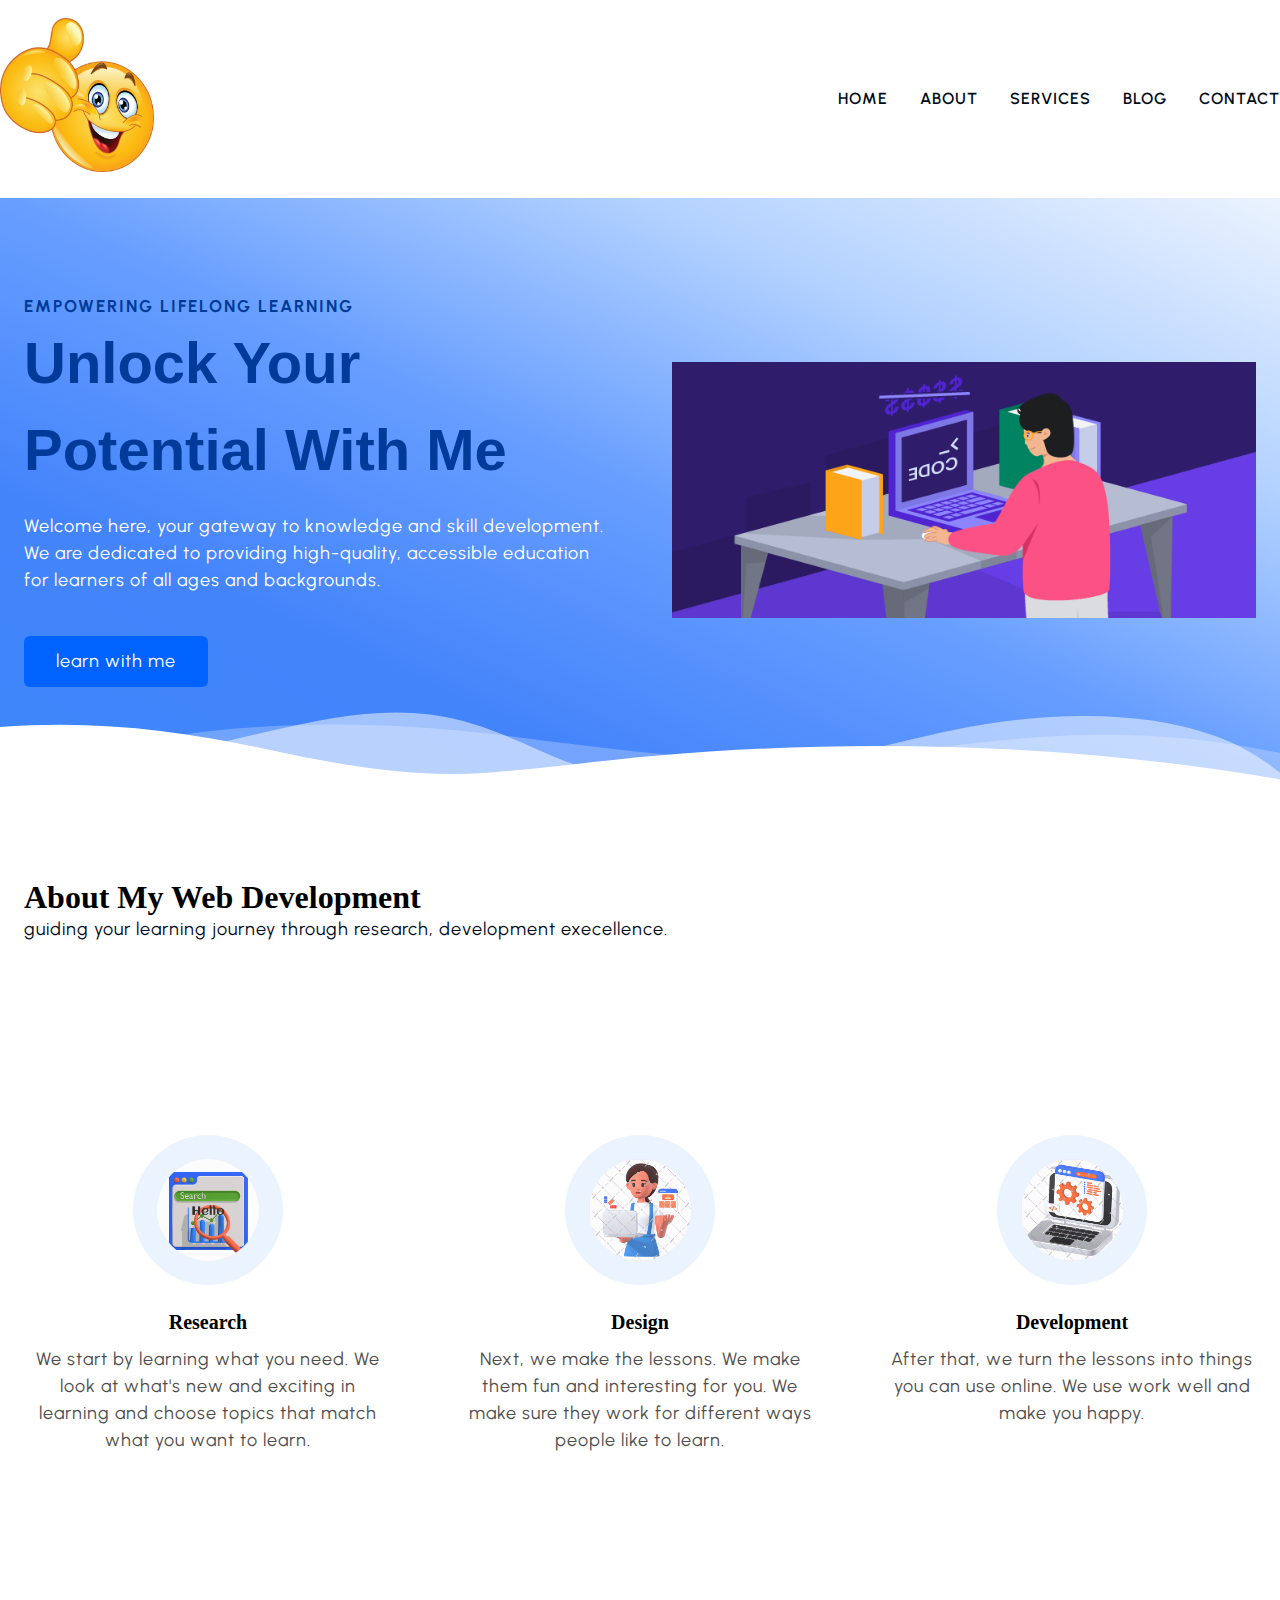
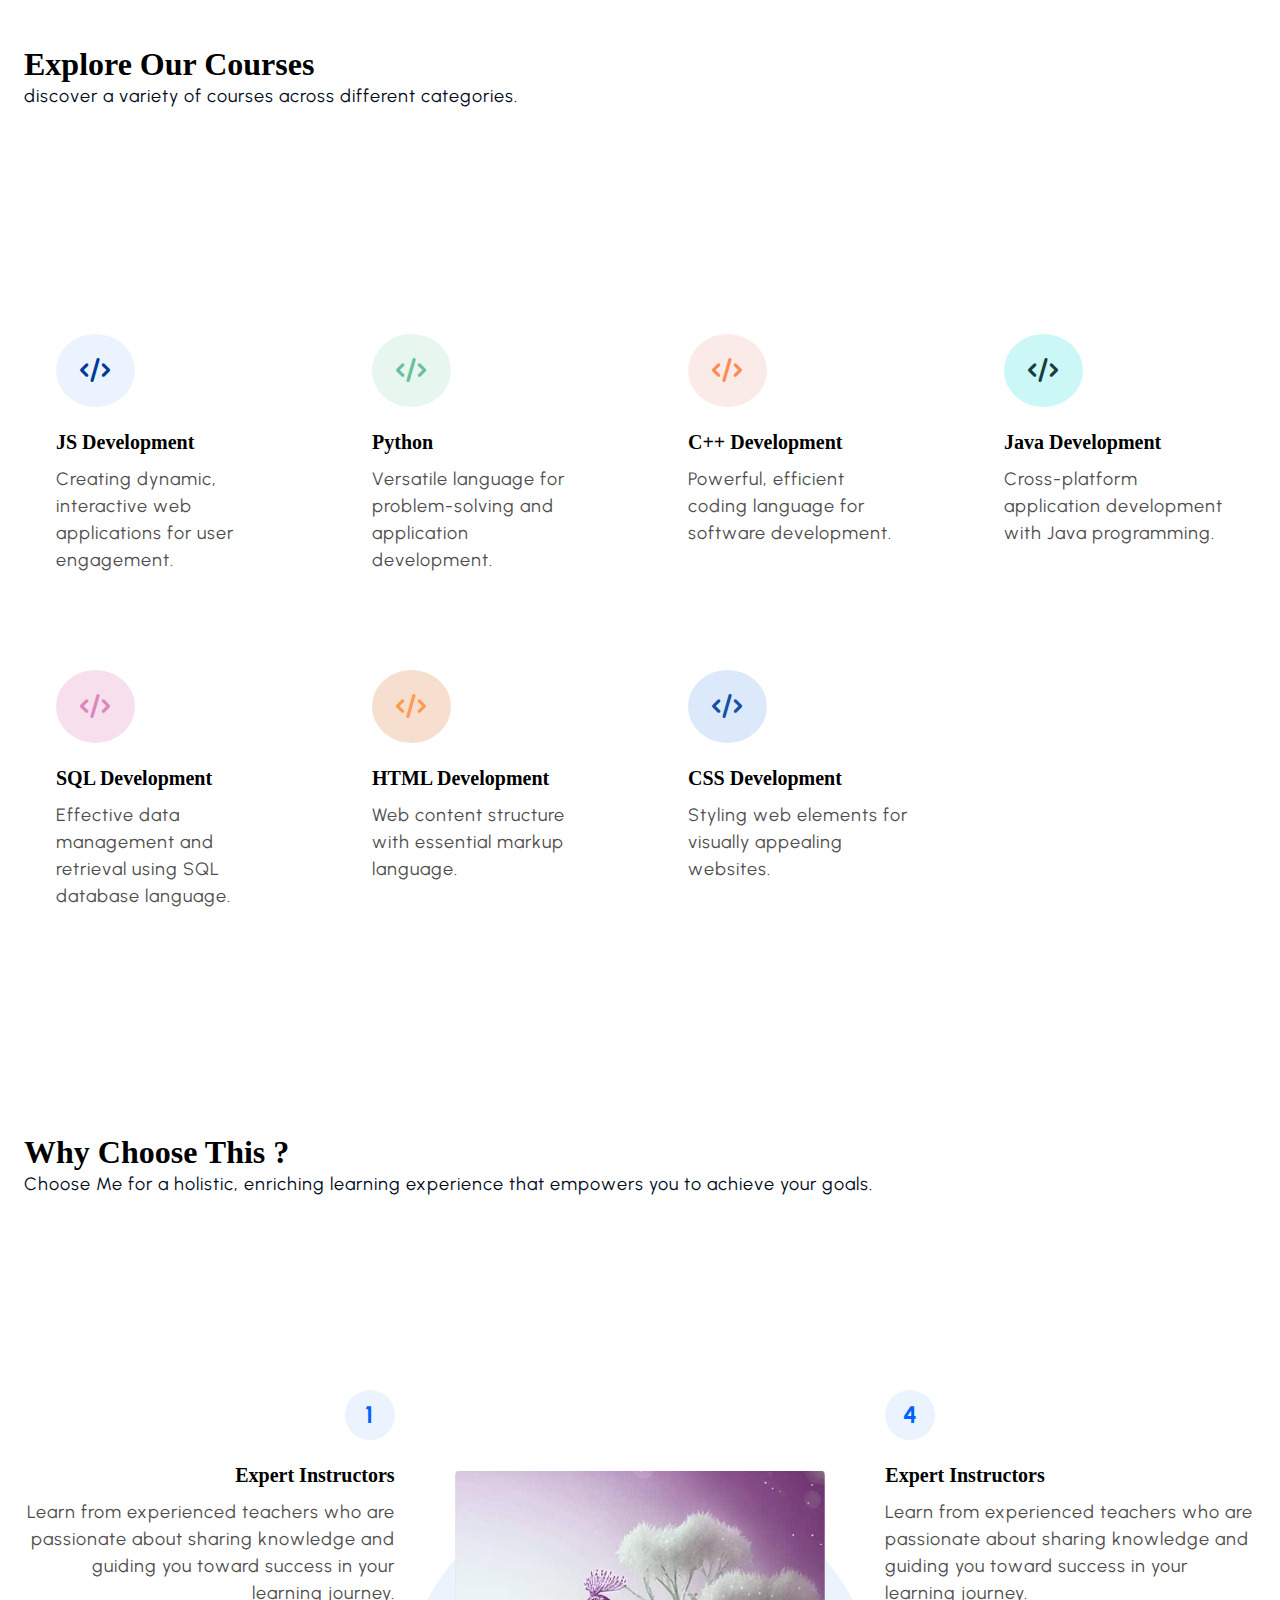
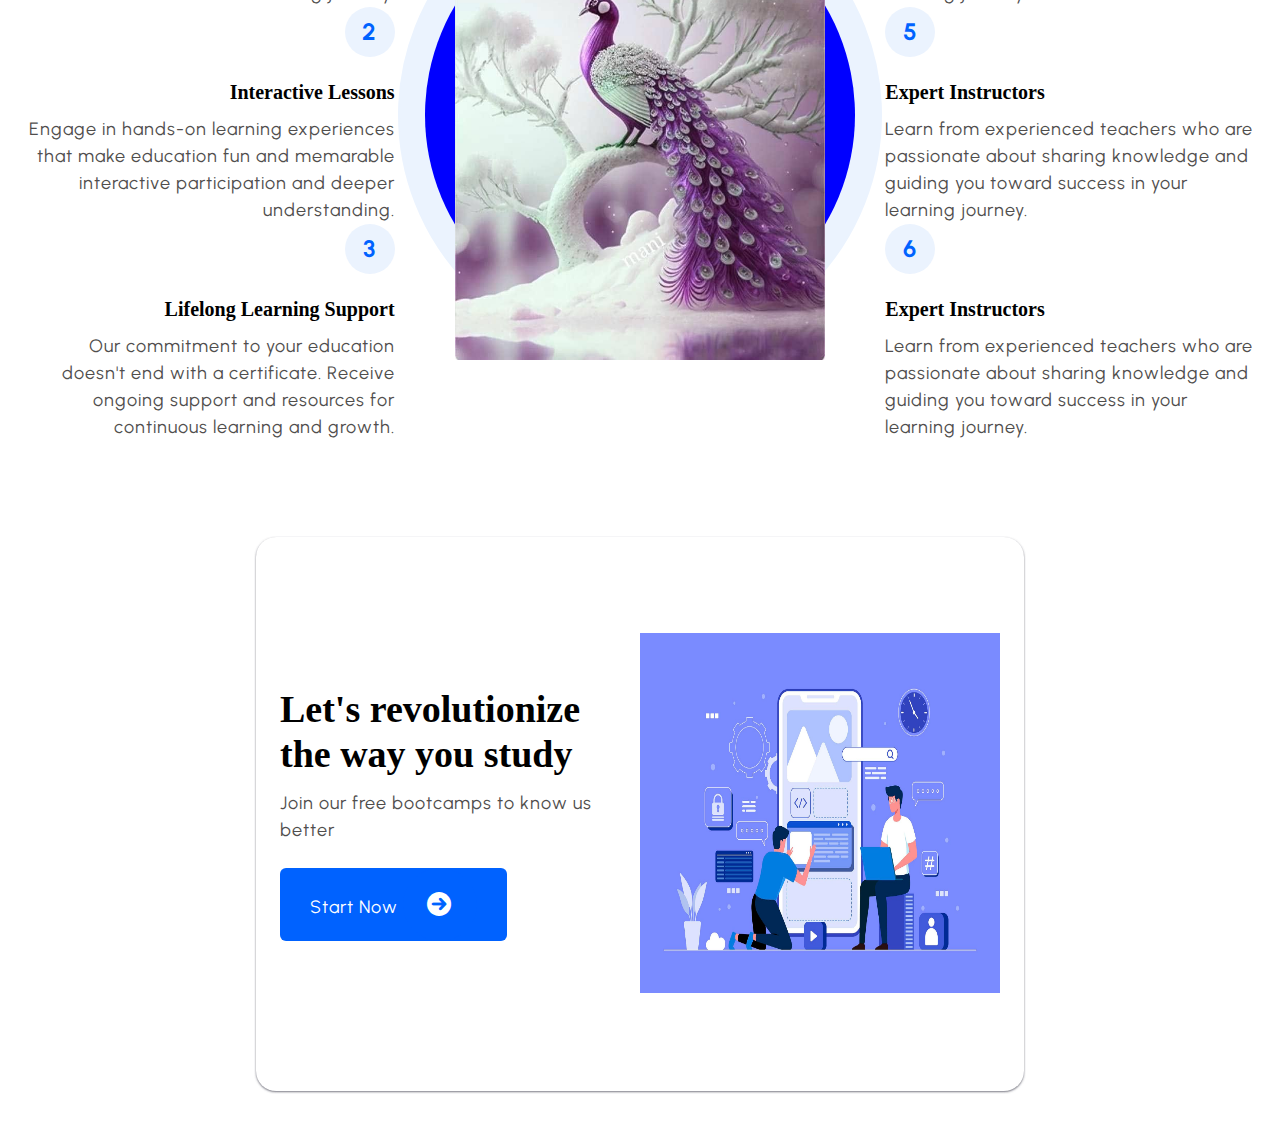
==== commit ef6ded0f: "StartNow_Btn_Image_Align_in_Contact_Home_Section" ====
--- a/017--CSS_MultiPage_Website.html
+++ b/017--CSS_MultiPage_Website.html
@@ -383,15 +383,17 @@
                     Let's revolutionize the way you study
                 </h2>
                 <p> Join our free bootcamps to know us better </p>
+
                 <div class="btn">
                     <a href="contact.html">
                         start now <i class="fa-solid fa-arrow-circle-right"></i>
                     </a>
                 </div>
+
             </div>
 
             <div class="contact-image">
-                <img src="/Develop1.png" alt="Develop1 not found">
+                <img src="/Develop02.png" alt="Develop1 not found">
             </div>
         </div>
     </section>
--- a/017--CSS_MultiPage_Website.css
+++ b/017--CSS_MultiPage_Website.css
@@ -609,4 +609,56 @@
 /* Starting Contact Home Section  */
 
 
+.section-contact-homepage {
+    width: 60%;
+    /*height: 30rem;
+    */
+    min-height: 30rem;
+    margin: 0 auto;
+    box-shadow: rgba(100, 100, 111, 0.5) 0px 1px 2px 0px, rgba(100, 100, 111, 0.5) 0px 1px 2px 0px;
+    margin-bottom: 5rem;
+    border-radius: 2rem;
+    -webkit-border-radius: 2rem;
+    -moz-border-radius: 2rem;
+    -ms-border-radius: 2rem;
+    -o-border-radius: 2rem;
+}
+
+
+.section-contact-homepage .grid {
+    align-items: center;
+}
+
+
+.section-contact-homepage img {
+    width: 100%;
+    aspect-ratio: 1;
+}
+
+.contact-title {
+    font-size: 3.8rem;
+    line-height: 1.2;
+}
+
+.contact-content p {
+    margin: 1.2rem 0 2.4rem 0;
+}
+
+
+.section-contact-homepage .btn {
+    padding: 0 3rem;
+}
+
+.section-contact-homepage .btn a {
+    color: var(--white-color);
+    text-transform: capitalize;
+}
+
+.section-contact-homepage .btn a .fa-solid {
+    color: var(--white-color);
+    background-color: var(--main-color);
+}
+
+
+
 /* Ending Contact Home Section  */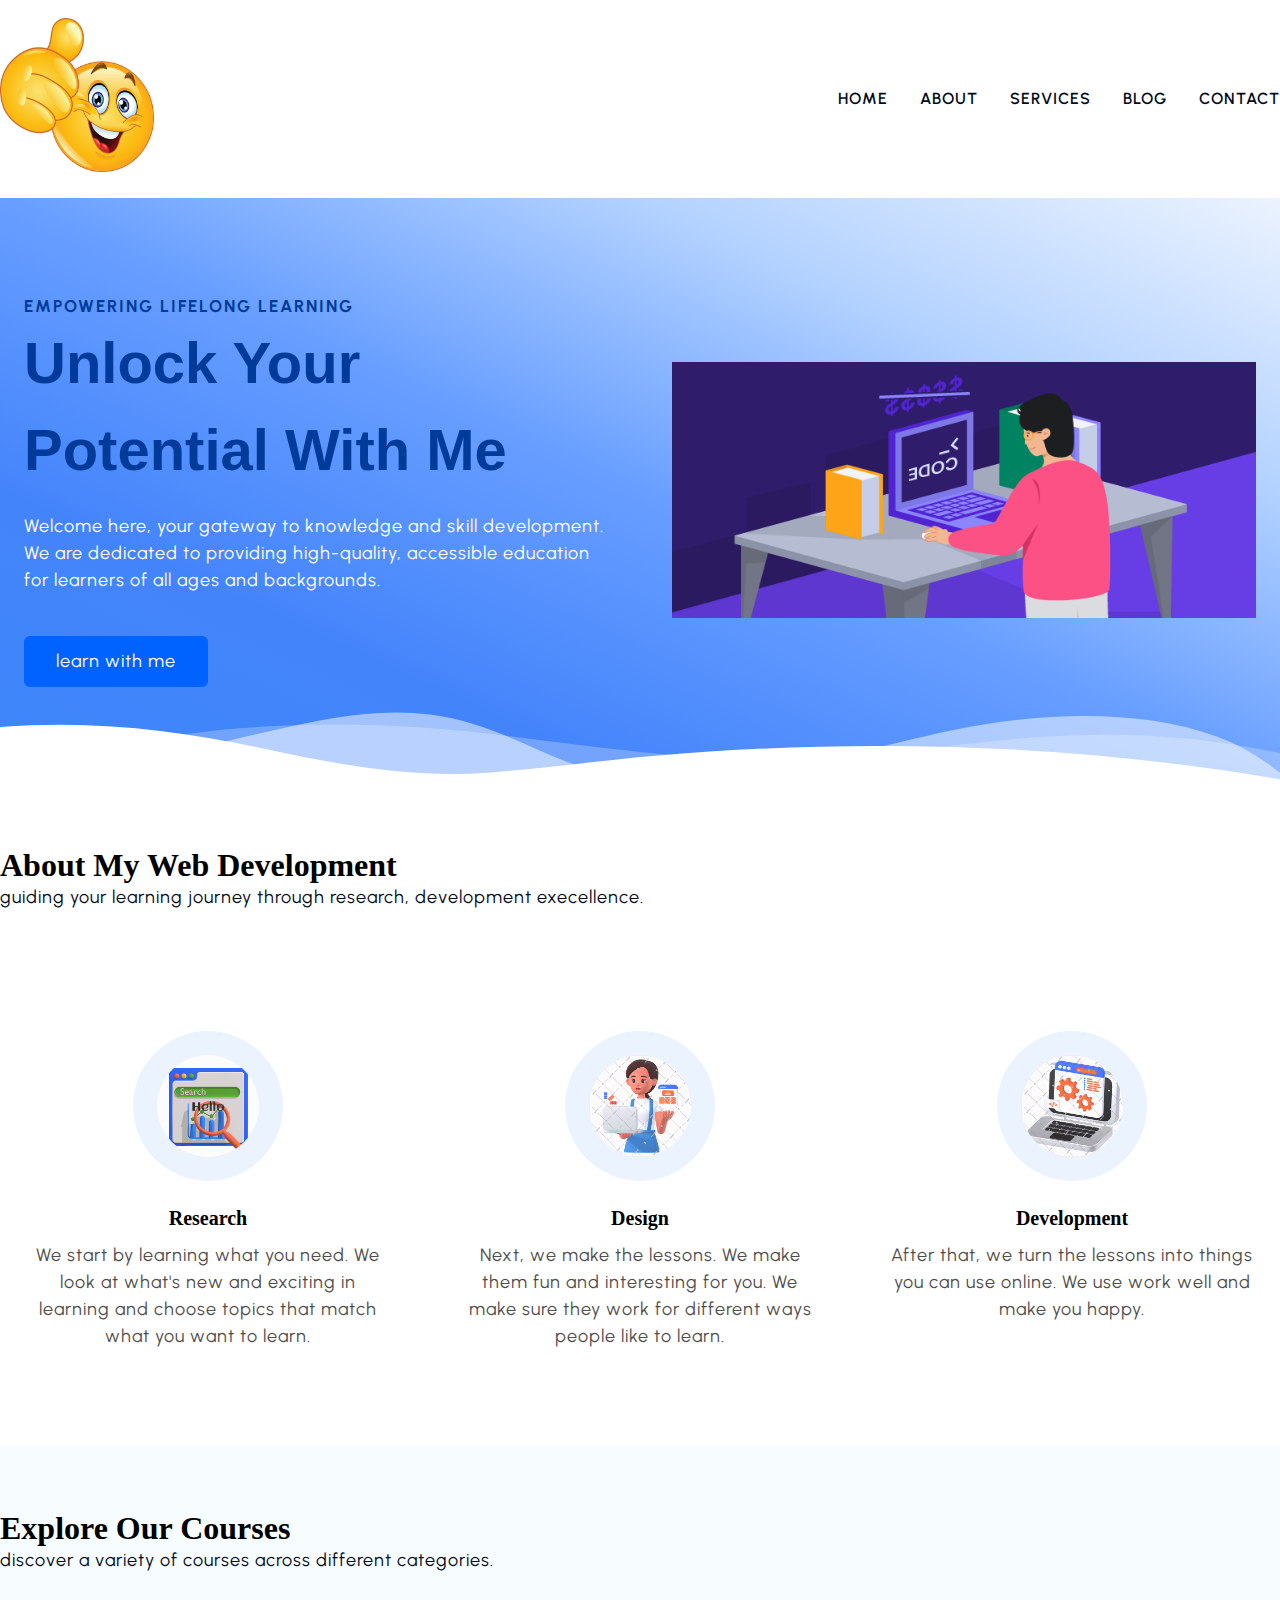
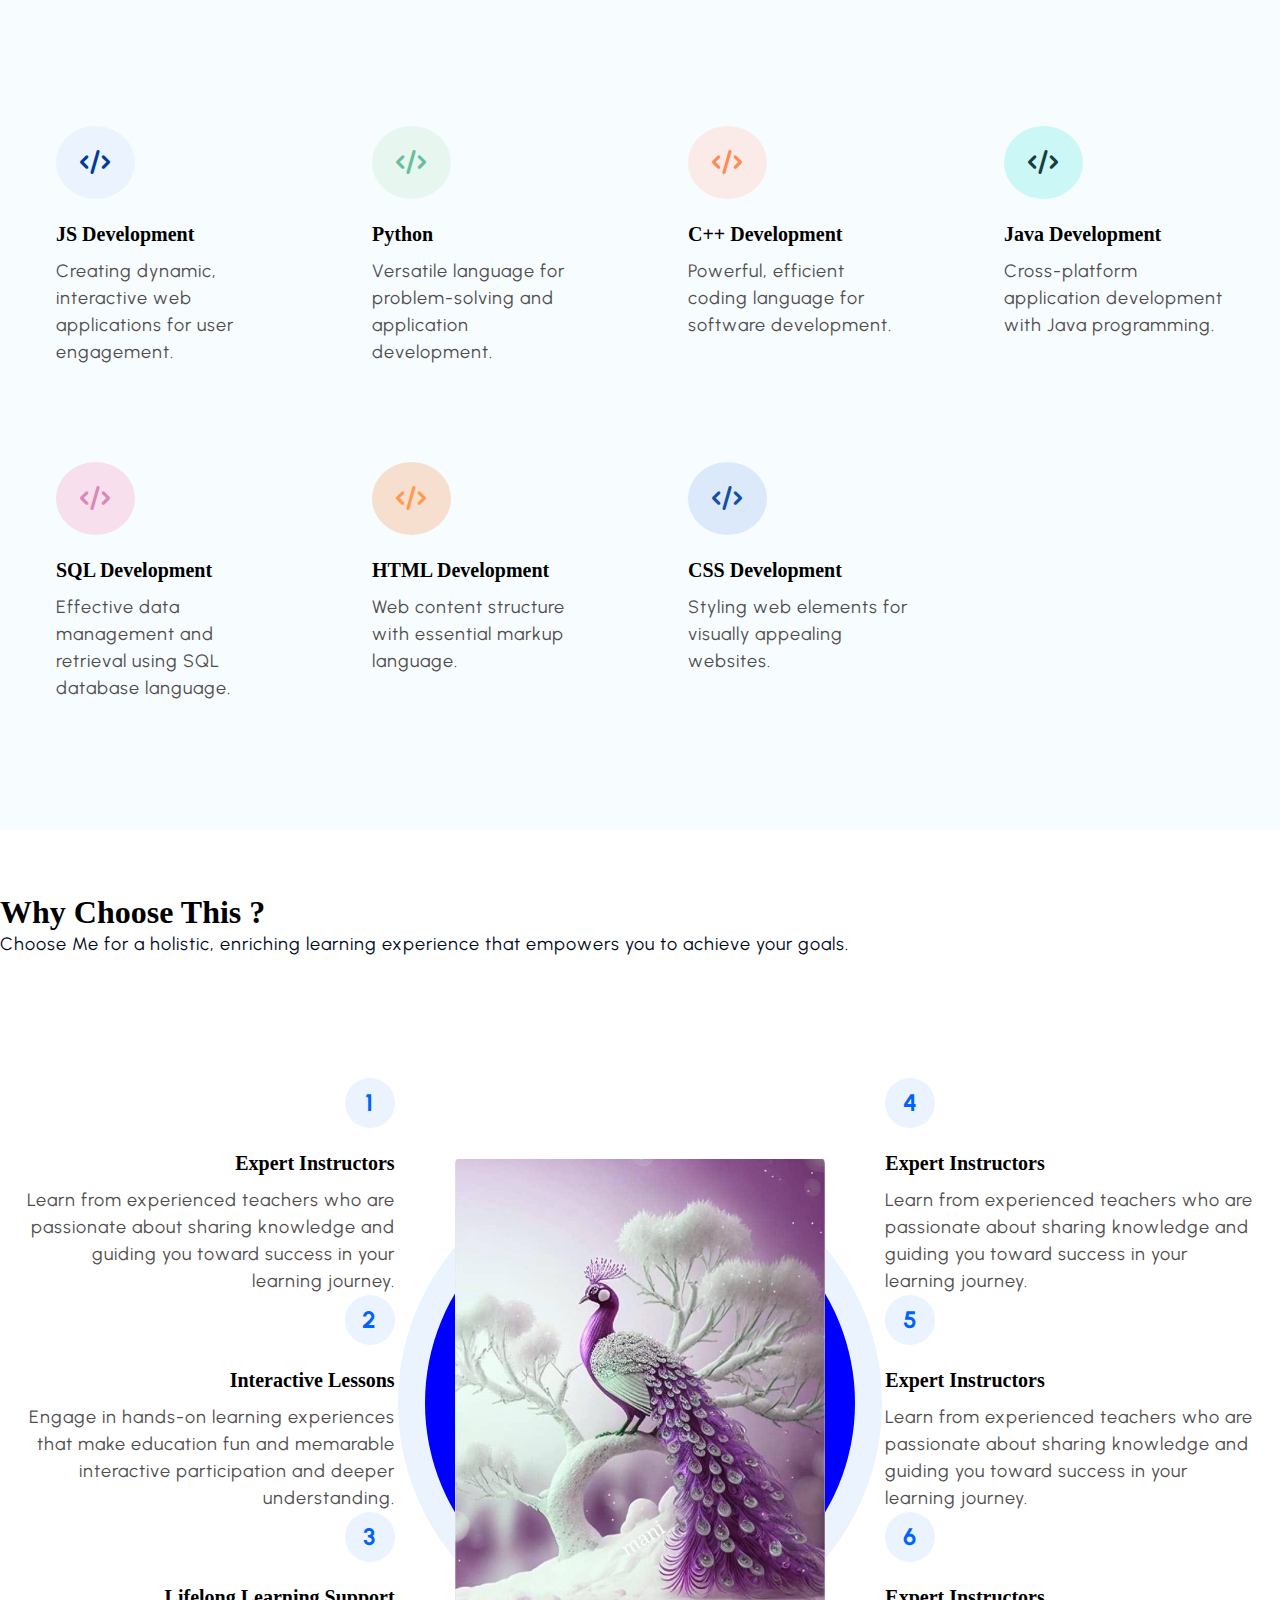
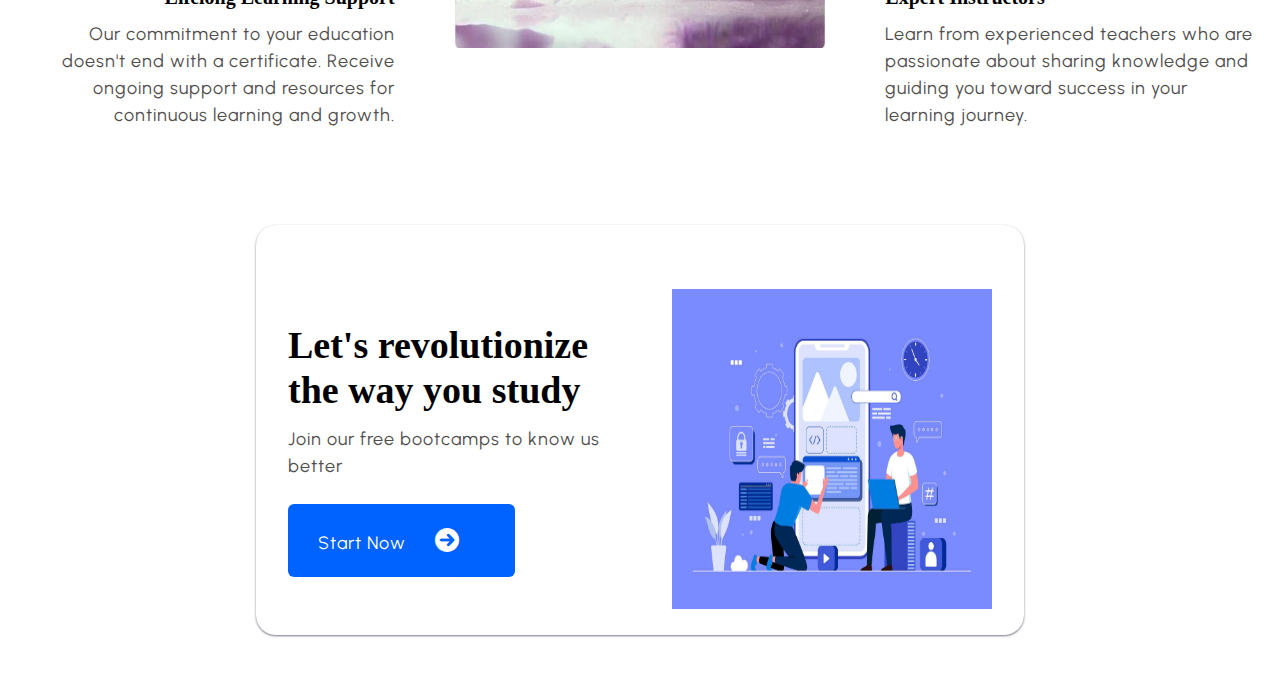
==== commit 12d5551e: "Given_Gap_Padding_to_Section_Contact_HomePage" ====
--- a/017--CSS_MultiPage_Website.html
+++ b/017--CSS_MultiPage_Website.html
@@ -376,7 +376,7 @@
 
     <!-- Starting Contact Home Section   -->
 
-    <section class="section-contact-homepage" id="section-contact-homepage">
+    <section class="section-contact--homepage" id="section-contact--homepage">
         <div class="container grid grid-two--cols">
             <div class="contact-content">
                 <h2 class="contact-title">
--- a/017--CSS_MultiPage_Website.css
+++ b/017--CSS_MultiPage_Website.css
@@ -59,7 +59,8 @@
     --main-color: #0062ff;
     --supporting-color: #ebf3fe;
     --font-color: #424242;
-    --bg-color: #ffffff;
+    /* --bg-color: #ffffff; */
+    --bg-color: #f7fcff;
     --heading-color: #000a19;
     --para-color: #504e4d;
     --h-color: #0a043c;
@@ -110,6 +111,21 @@
 }
 
 /* Ending Course Section */
+
+/* Targeting each section first container only for 
+below extra space reducing now. */
+
+
+
+.section-about .container:first-child,
+.section-blog .container:first-child,
+.section-course .container:first-child,
+.section-contact--homepage .container:first-child,
+.section-why--choose .container:first-child {
+    padding: 6.4rem 0 2.4rem 0;
+}
+
+
 /* Ending of Layout */
 
 
@@ -462,6 +478,10 @@
 .course-div:nth-child(7) .icon .fa-solid {
     background-color: #dce9fa;
     color: #1450a3;
+}
+
+.section-course {
+    background-color: var(--bg-color);
 }
 
 /* Ending Course Section */
@@ -597,6 +617,11 @@
 /* Ending Choose-Right--Div Section  */
 
 
+/* 
+.section-why--choose .container:first-child {
+    padding: 6.4rem 0 2.4rem 0;
+} */
+
 
 /* Ending Why Choose Section */
 /* Ending Service Section */
@@ -609,7 +634,7 @@
 /* Starting Contact Home Section  */
 
 
-.section-contact-homepage {
+.section-contact--homepage {
     width: 60%;
     /*height: 30rem;
     */
@@ -622,15 +647,18 @@
     -moz-border-radius: 2rem;
     -ms-border-radius: 2rem;
     -o-border-radius: 2rem;
-}
-
-
-.section-contact-homepage .grid {
+
+    padding: 0 3.2rem;
+}
+
+
+.section-contact--homepage .grid {
     align-items: center;
-}
-
-
-.section-contact-homepage img {
+    gap: 6.4rem;
+}
+
+
+.section-contact--homepage img {
     width: 100%;
     aspect-ratio: 1;
 }
@@ -645,20 +673,19 @@
 }
 
 
-.section-contact-homepage .btn {
+.section-contact--homepage .btn {
     padding: 0 3rem;
 }
 
-.section-contact-homepage .btn a {
+.section-contact--homepage .btn a {
     color: var(--white-color);
     text-transform: capitalize;
 }
 
-.section-contact-homepage .btn a .fa-solid {
+.section-contact--homepage .btn a .fa-solid {
     color: var(--white-color);
     background-color: var(--main-color);
 }
 
 
-
 /* Ending Contact Home Section  */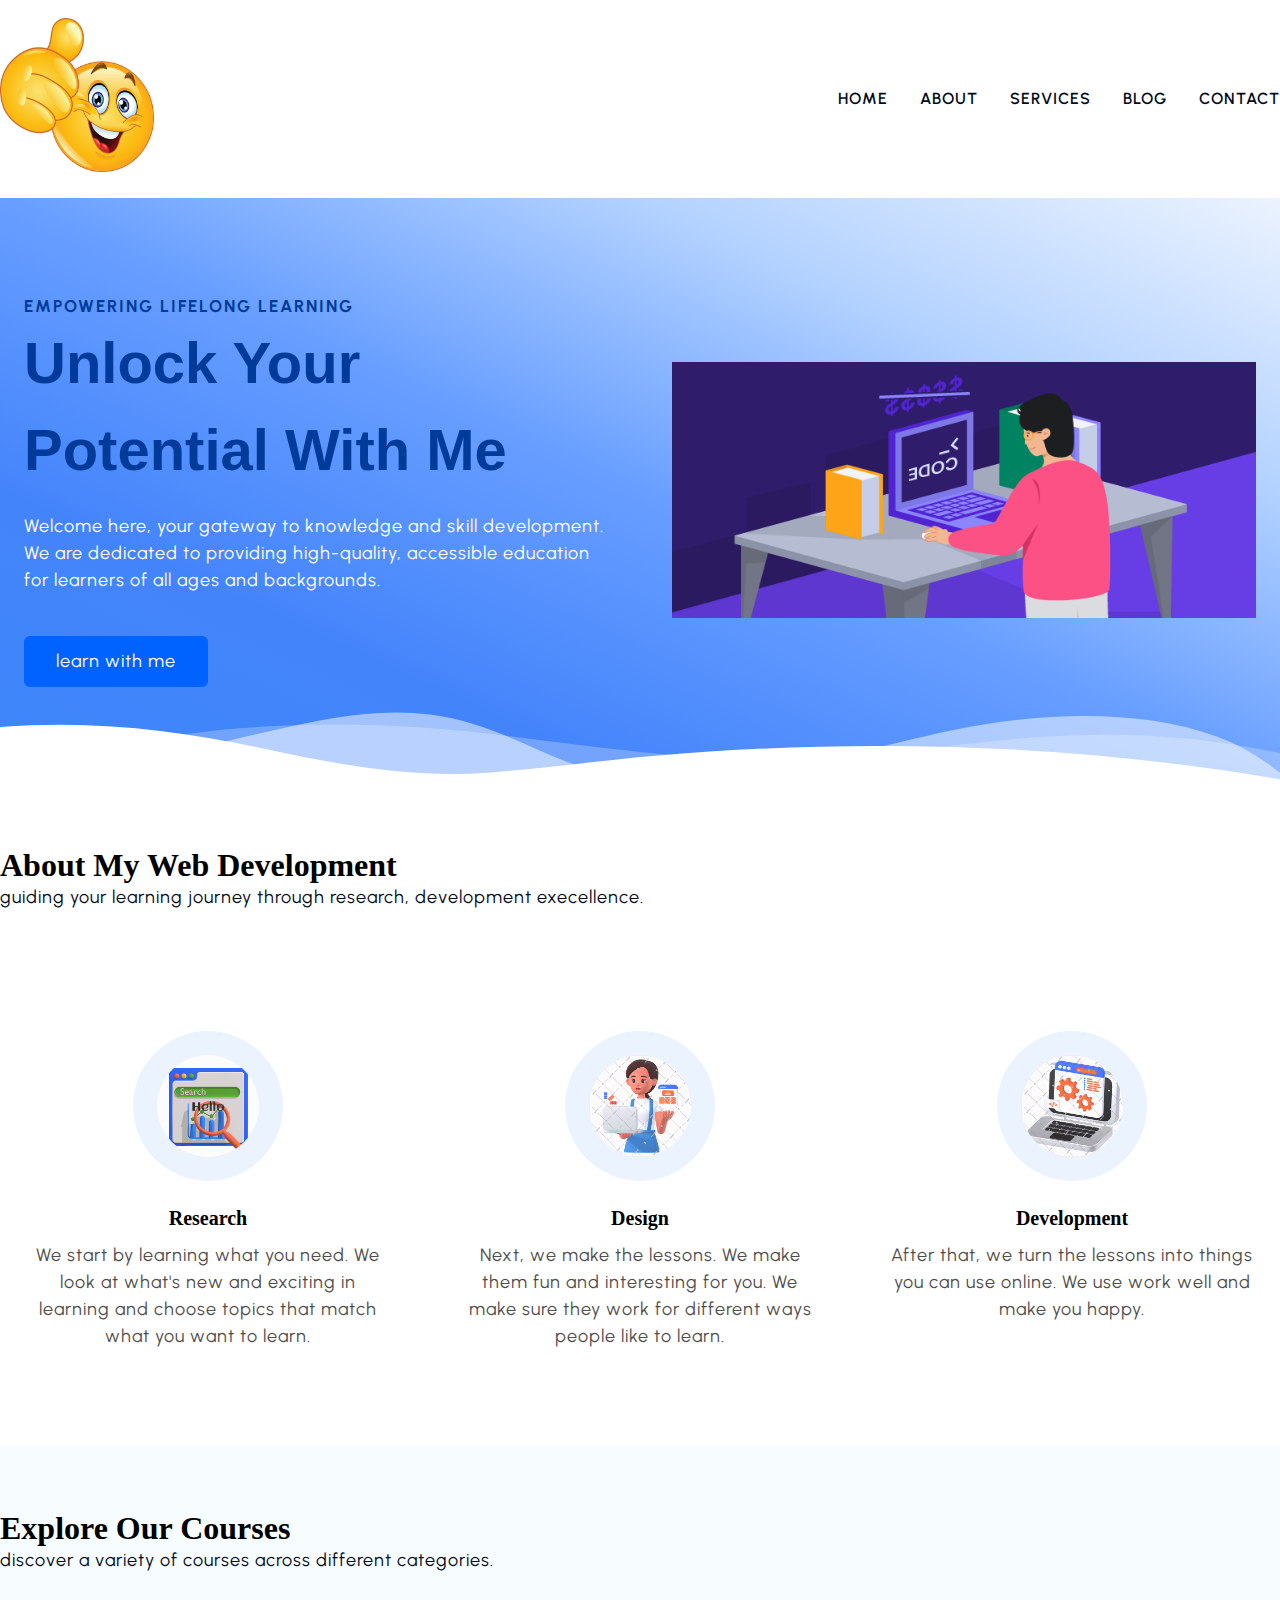
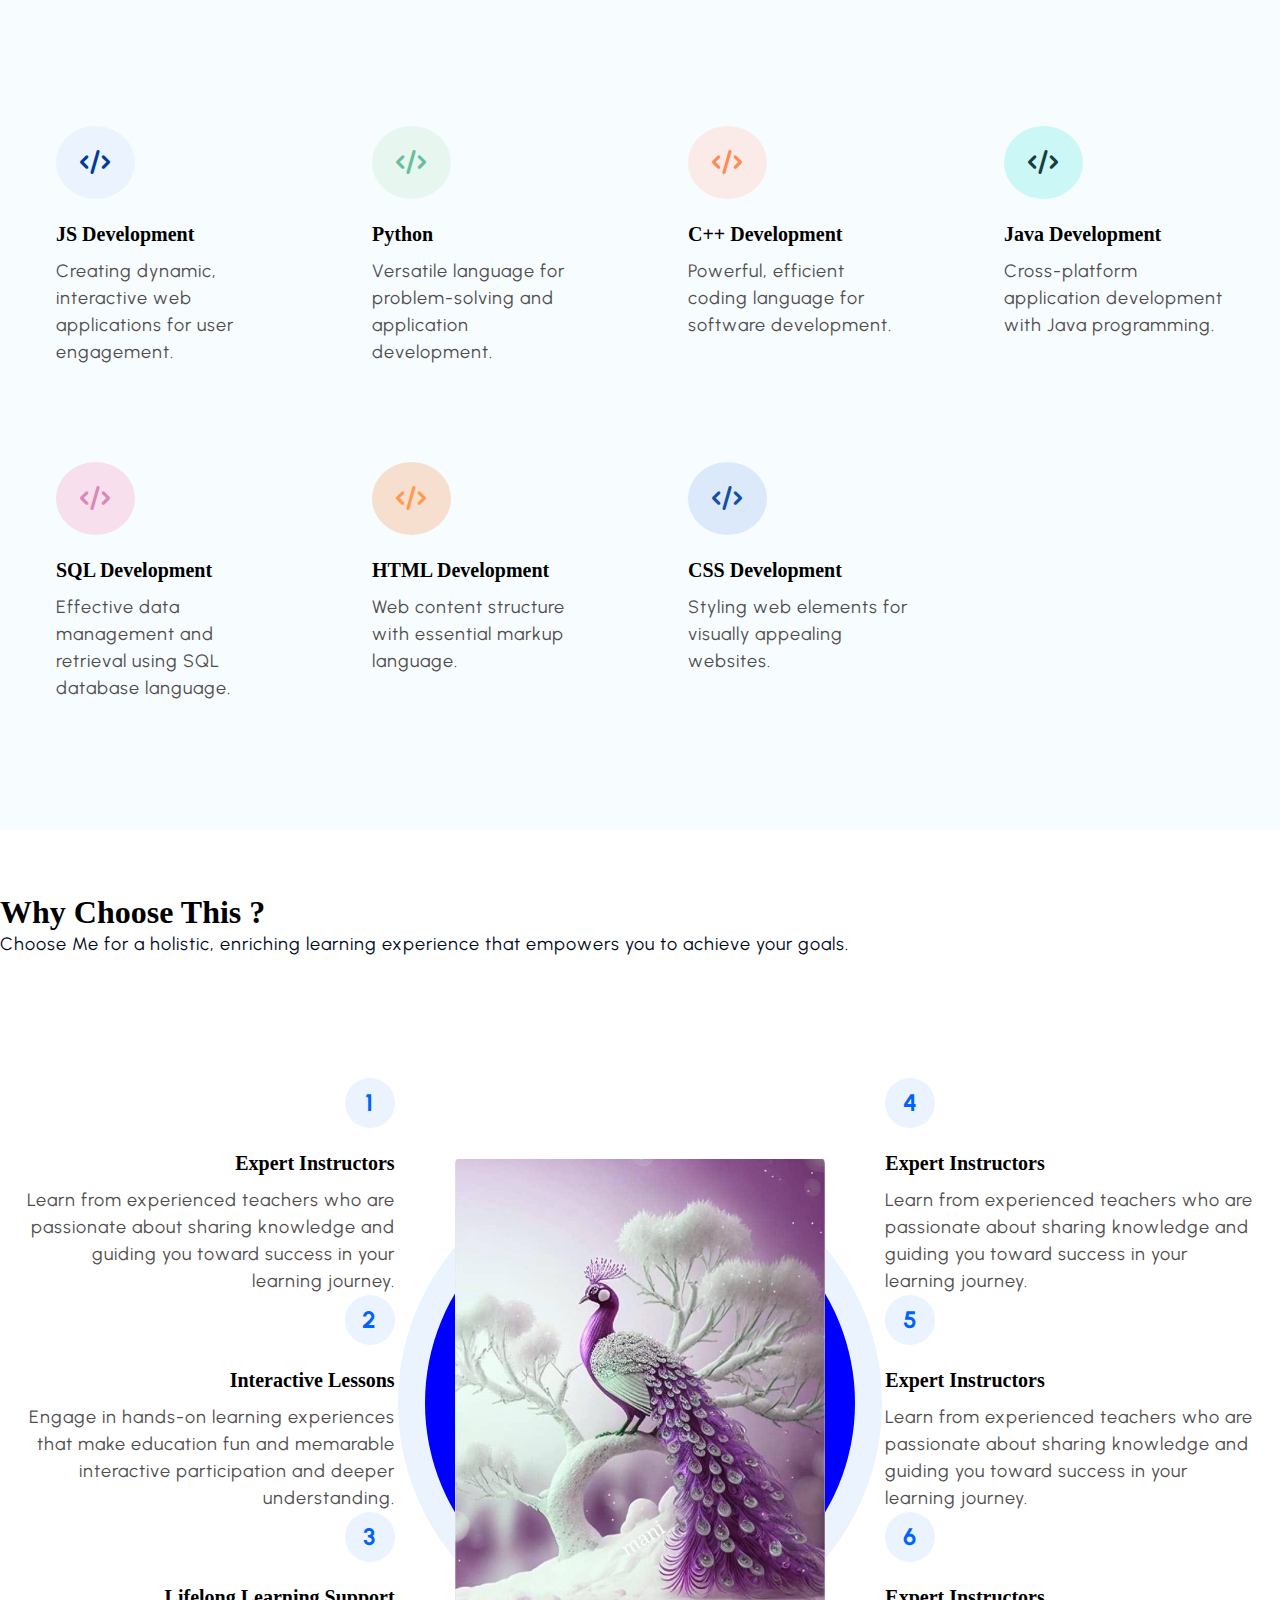
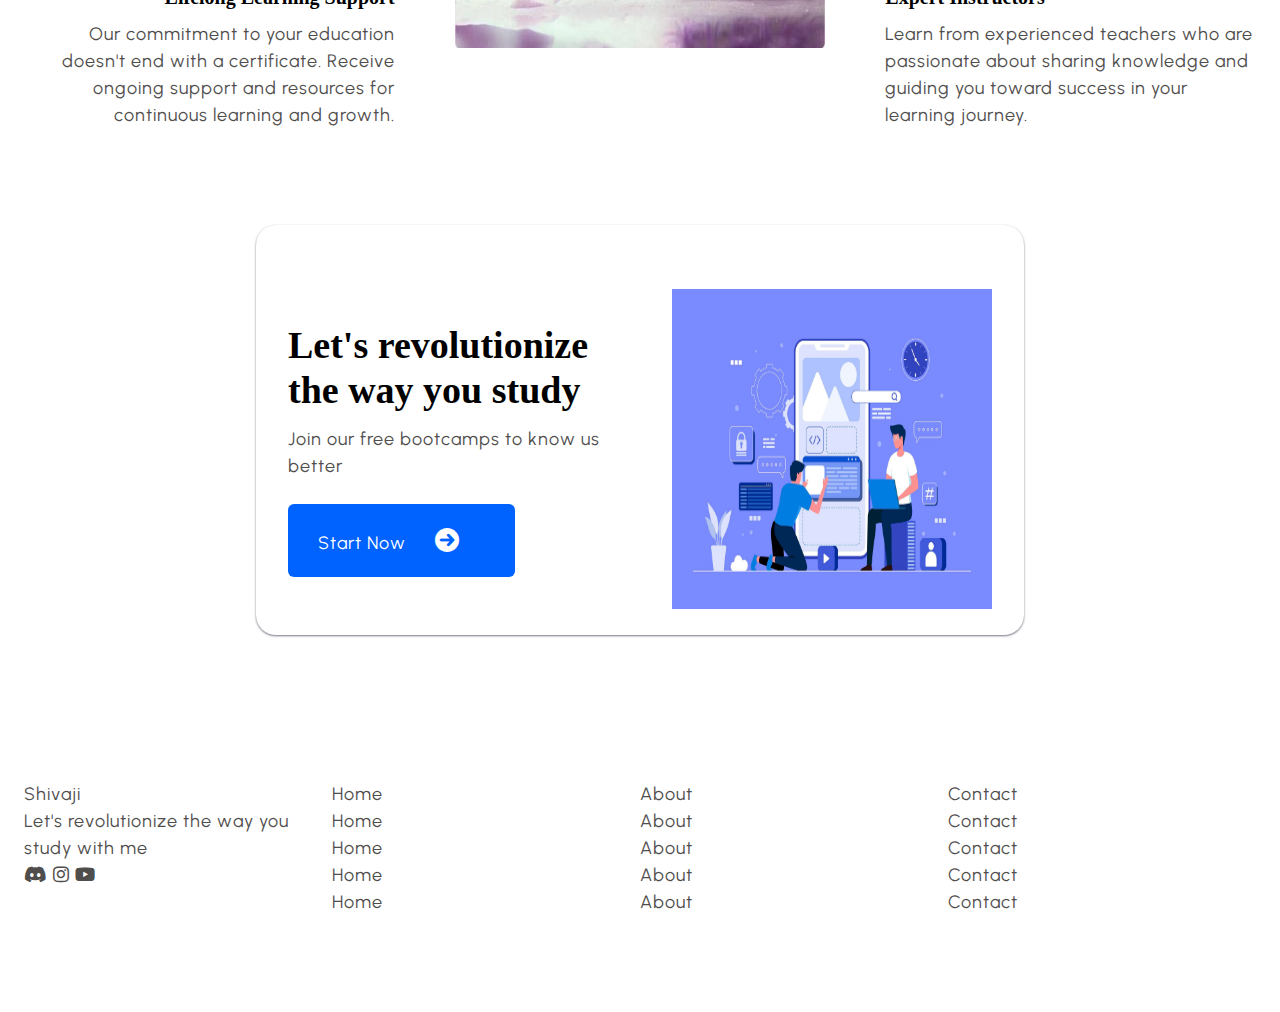
==== commit 45fff071: "End_of_Contact_Home_Section_Starting_Footer_Section" ====
--- a/017--CSS_MultiPage_Website.html
+++ b/017--CSS_MultiPage_Website.html
@@ -400,6 +400,78 @@
 
     <!-- Ending Contact Home Section   -->
 
+
+    <!-- Starting Footer Section -->
+
+    <footer>
+        <div class="container grid grid-four--cols">
+            <!-- Starting Footer-1 Div -->
+            <div class="footer-1--div">
+                <div class="logo-brand">
+                    <a href="index.html" class="footer-subheading"> Shivaji </a>
+                </div>
+                <p> Let's revolutionize the way you study with me</p>
+
+                <div class="social-footer--icons">
+                    <a href="https://discord.gg/fDuFEXfyyH" target="_blank">
+                        <i class="fa-brands fa-discord"></i>
+                    </a>
+                    <a href="https://wwww.instagram.com" target="_blank">
+                        <i class="fa-brands fa-instagram"></i>
+                    </a>
+                    <a href="https://www.youtube.com/@KG_Coding" target="_blank">
+                        <i class="fa-brands fa-youtube"></i>
+                    </a>
+                </div>
+            </div>
+            <!-- Ending Footer-1 Div -->
+
+            <!-- Starting Footer-2 Div -->
+            <div class="footer-2--div">
+                <p class="footer-subheading">
+                <ul>
+                    <li><a href="index.html"> Home </a></li>
+                    <li><a href="index.html"> Home </a></li>
+                    <li><a href="index.html"> Home </a></li>
+                    <li><a href="index.html"> Home </a></li>
+                    <li><a href="index.html"> Home </a></li>
+                </ul>
+                </p>
+            </div>
+            <!-- Ending Footer-2 Div -->
+
+            <!-- Starting Footer-3 Div -->
+            <div class="footer-3--div">
+                <p class="footer-subheading">
+                <ul>
+                    <li><a href="index.html"> About </a></li>
+                    <li><a href="index.html"> About </a></li>
+                    <li><a href="index.html"> About </a></li>
+                    <li><a href="index.html"> About </a></li>
+                    <li><a href="index.html"> About </a></li>
+                </ul>
+                </p>
+            </div>
+            <!-- Ending Footer-3 Div -->
+
+            <!-- Starting Footer-4 Div -->
+            <div class="footer-4--div">
+                <p class="footer-subheading">
+                <ul>
+                    <li><a href="index.html"> Contact </a></li>
+                    <li><a href="index.html"> Contact </a></li>
+                    <li><a href="index.html"> Contact </a></li>
+                    <li><a href="index.html"> Contact </a></li>
+                    <li><a href="index.html"> Contact </a></li>
+                </ul>
+                </p>
+            </div>
+            <!-- Ending Footer-4 Div -->
+        </div>
+    </footer>
+
+    <!-- Ending Footer Section -->
+
 </body>
 
 </html>--- a/017--CSS_MultiPage_Website.css
+++ b/017--CSS_MultiPage_Website.css
@@ -688,4 +688,12 @@
 }
 
 
-/* Ending Contact Home Section  */+/* Ending Contact Home Section  */
+
+
+
+
+
+/* Starting Footer Section  */
+
+/* Ending Footer Section */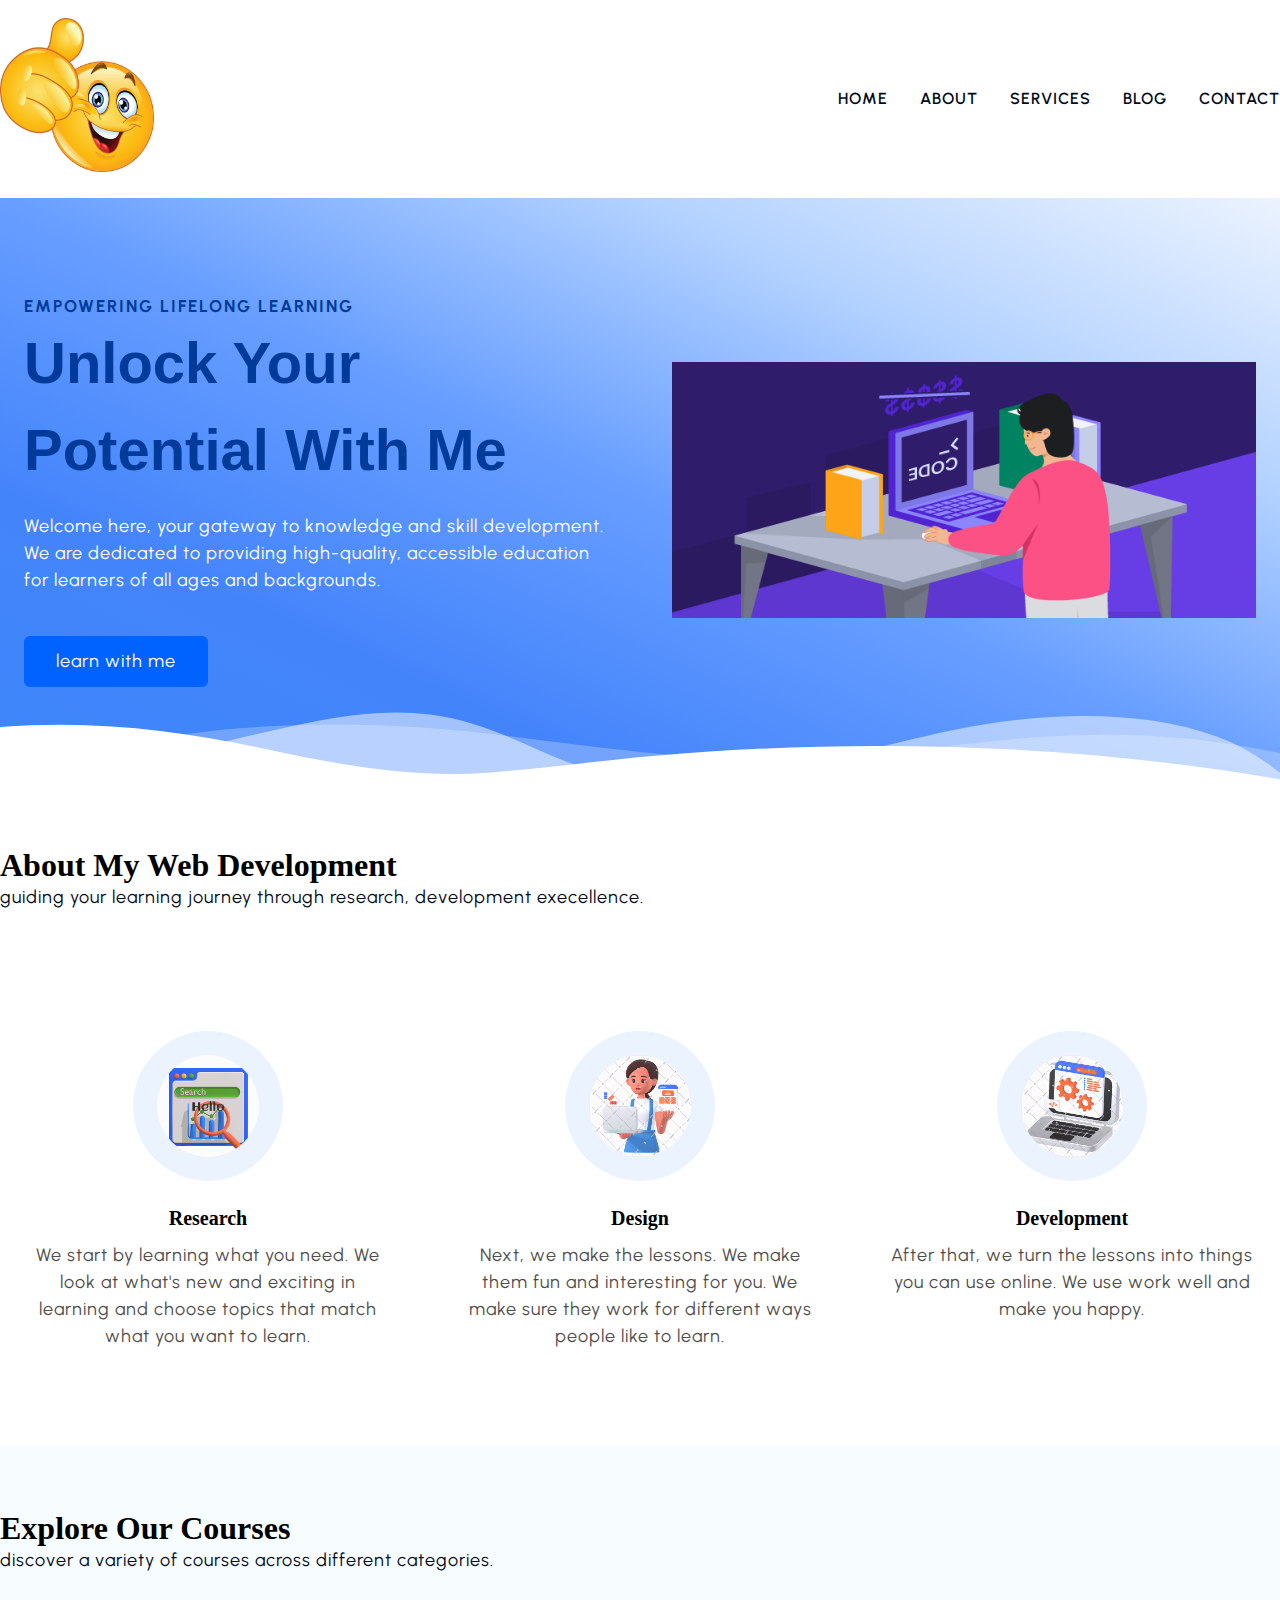
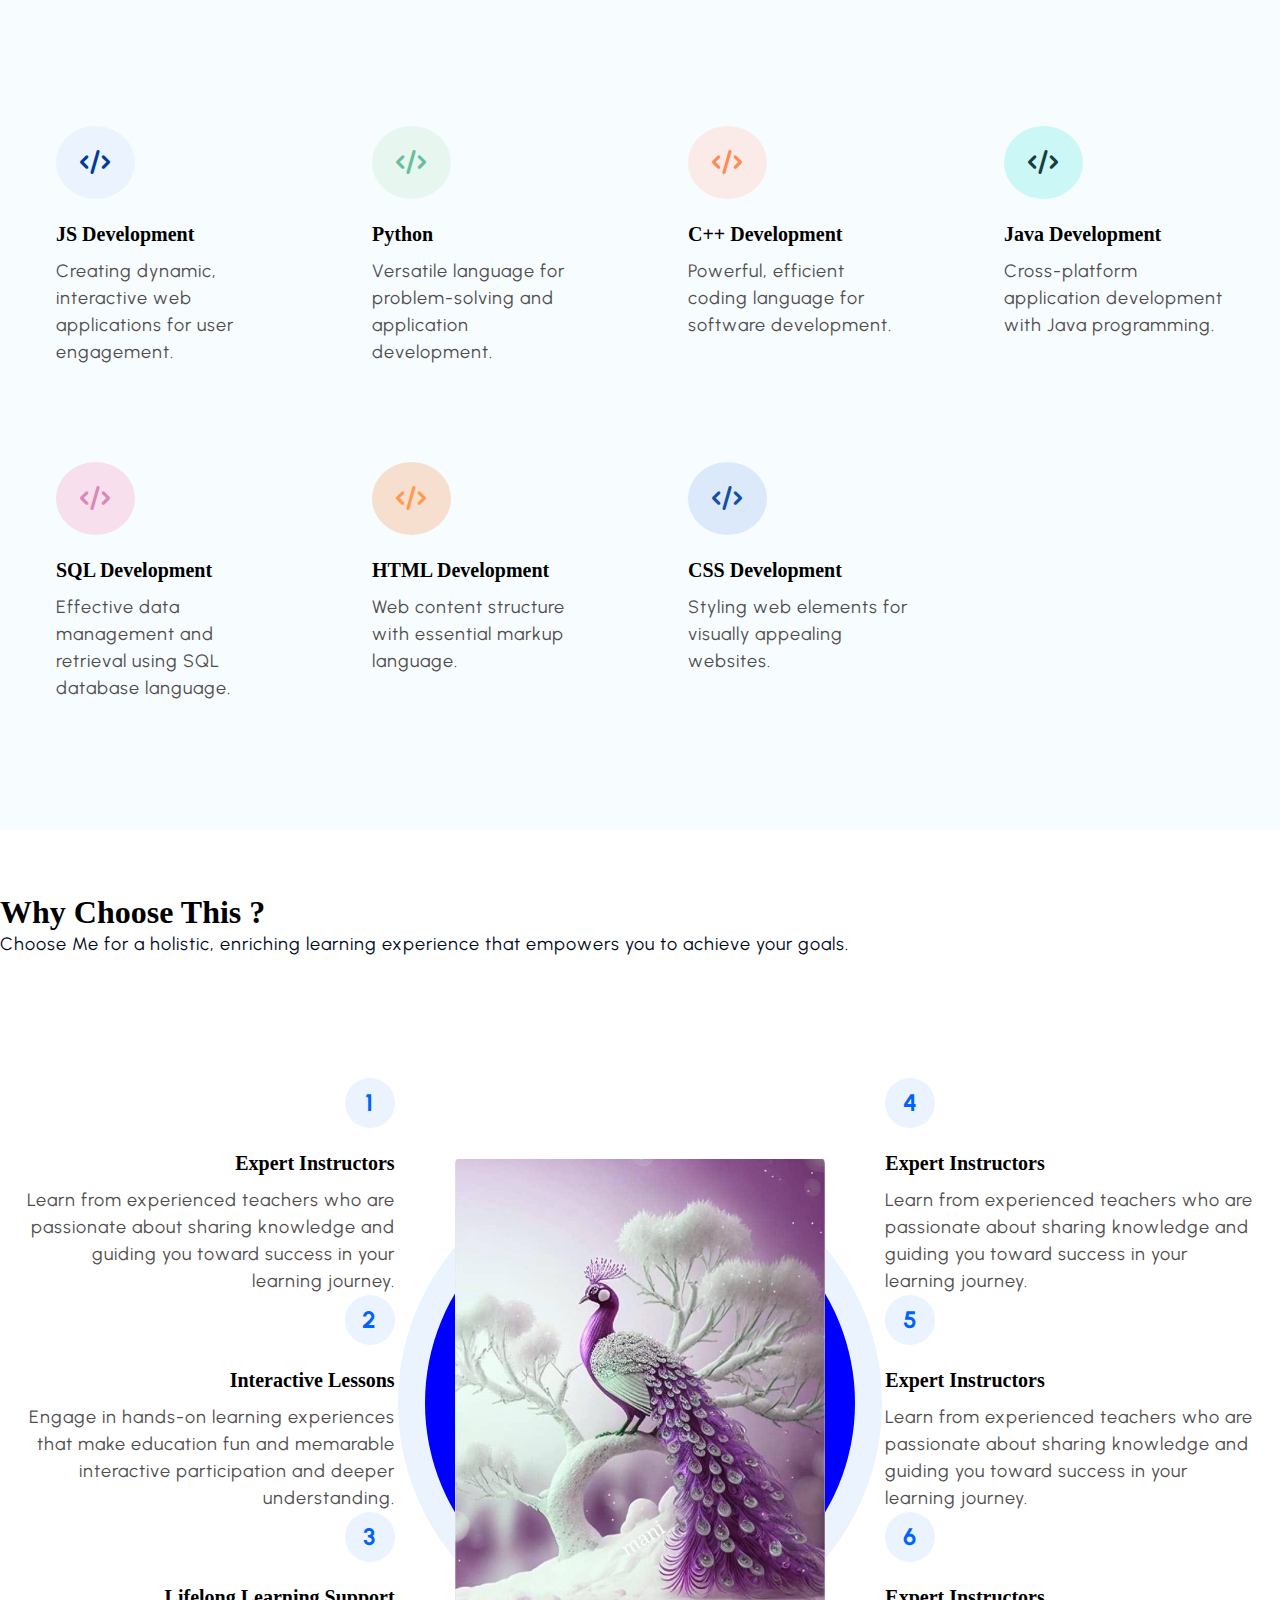
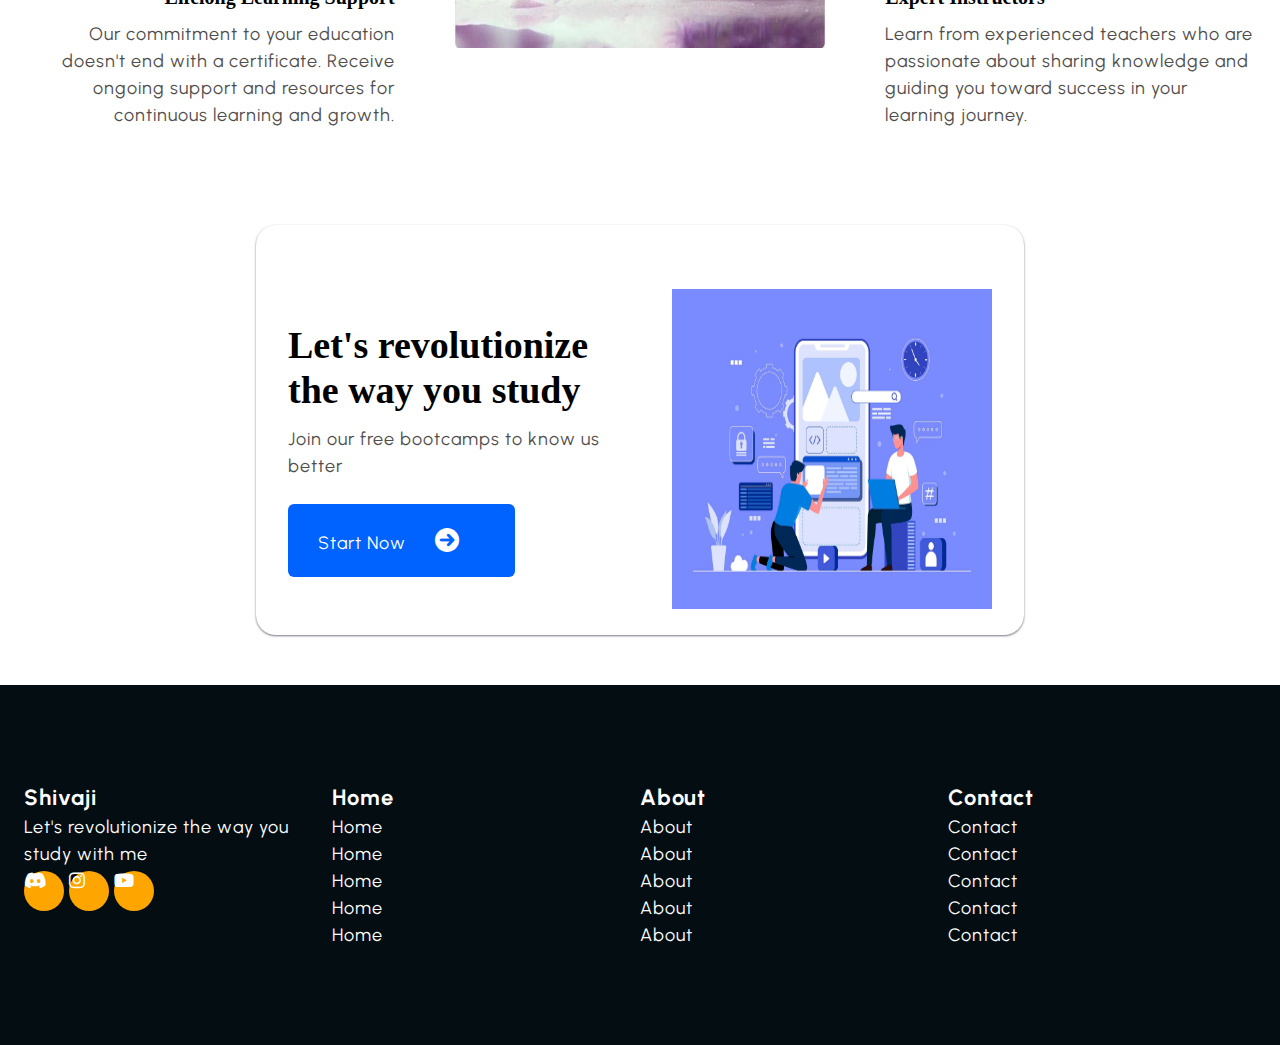
==== commit 66db0c5e: "Aligning_Footer_1_Logos_BG_Colours" ====
--- a/017--CSS_MultiPage_Website.html
+++ b/017--CSS_MultiPage_Website.html
@@ -428,7 +428,7 @@
 
             <!-- Starting Footer-2 Div -->
             <div class="footer-2--div">
-                <p class="footer-subheading">
+                <p class="footer-subheading"> Home </p>
                 <ul>
                     <li><a href="index.html"> Home </a></li>
                     <li><a href="index.html"> Home </a></li>
@@ -436,13 +436,12 @@
                     <li><a href="index.html"> Home </a></li>
                     <li><a href="index.html"> Home </a></li>
                 </ul>
-                </p>
             </div>
             <!-- Ending Footer-2 Div -->
 
             <!-- Starting Footer-3 Div -->
             <div class="footer-3--div">
-                <p class="footer-subheading">
+                <p class="footer-subheading"> About </p>
                 <ul>
                     <li><a href="index.html"> About </a></li>
                     <li><a href="index.html"> About </a></li>
@@ -450,13 +449,12 @@
                     <li><a href="index.html"> About </a></li>
                     <li><a href="index.html"> About </a></li>
                 </ul>
-                </p>
             </div>
             <!-- Ending Footer-3 Div -->
 
             <!-- Starting Footer-4 Div -->
             <div class="footer-4--div">
-                <p class="footer-subheading">
+                <p class="footer-subheading"> Contact </p>
                 <ul>
                     <li><a href="index.html"> Contact </a></li>
                     <li><a href="index.html"> Contact </a></li>
@@ -464,7 +462,6 @@
                     <li><a href="index.html"> Contact </a></li>
                     <li><a href="index.html"> Contact </a></li>
                 </ul>
-                </p>
             </div>
             <!-- Ending Footer-4 Div -->
         </div>
--- a/017--CSS_MultiPage_Website.css
+++ b/017--CSS_MultiPage_Website.css
@@ -68,6 +68,7 @@
     --bnt-hover-bg-color: #003b99;
     --btn-box-shadow: rgba(100, 100, 111, 0.2) 0px 7px 29px 0px;
     --hero-heading--color: #003b99;
+    --footer-bg-color: #040d12;
 }
 
 /* Ending of Theme */
@@ -696,4 +697,29 @@
 
 /* Starting Footer Section  */
 
+footer {
+    background-color: var(--footer-bg-color);
+}
+
+footer * {
+    color: var(--white-color);
+}
+
+.footer-subheading {
+    font-size: 2.2rem;
+    font-weight: 700;
+}
+
+.footer-1--div .social-footer--icons .fa-brands {
+    background-color: orange;
+    width: 4rem;
+    aspect-ratio: 1;
+    border-radius: 50%;
+    -webkit-border-radius: 50%;
+    -moz-border-radius: 50%;
+    -ms-border-radius: 50%;
+    -o-border-radius: 50%;
+
+}
+
 /* Ending Footer Section */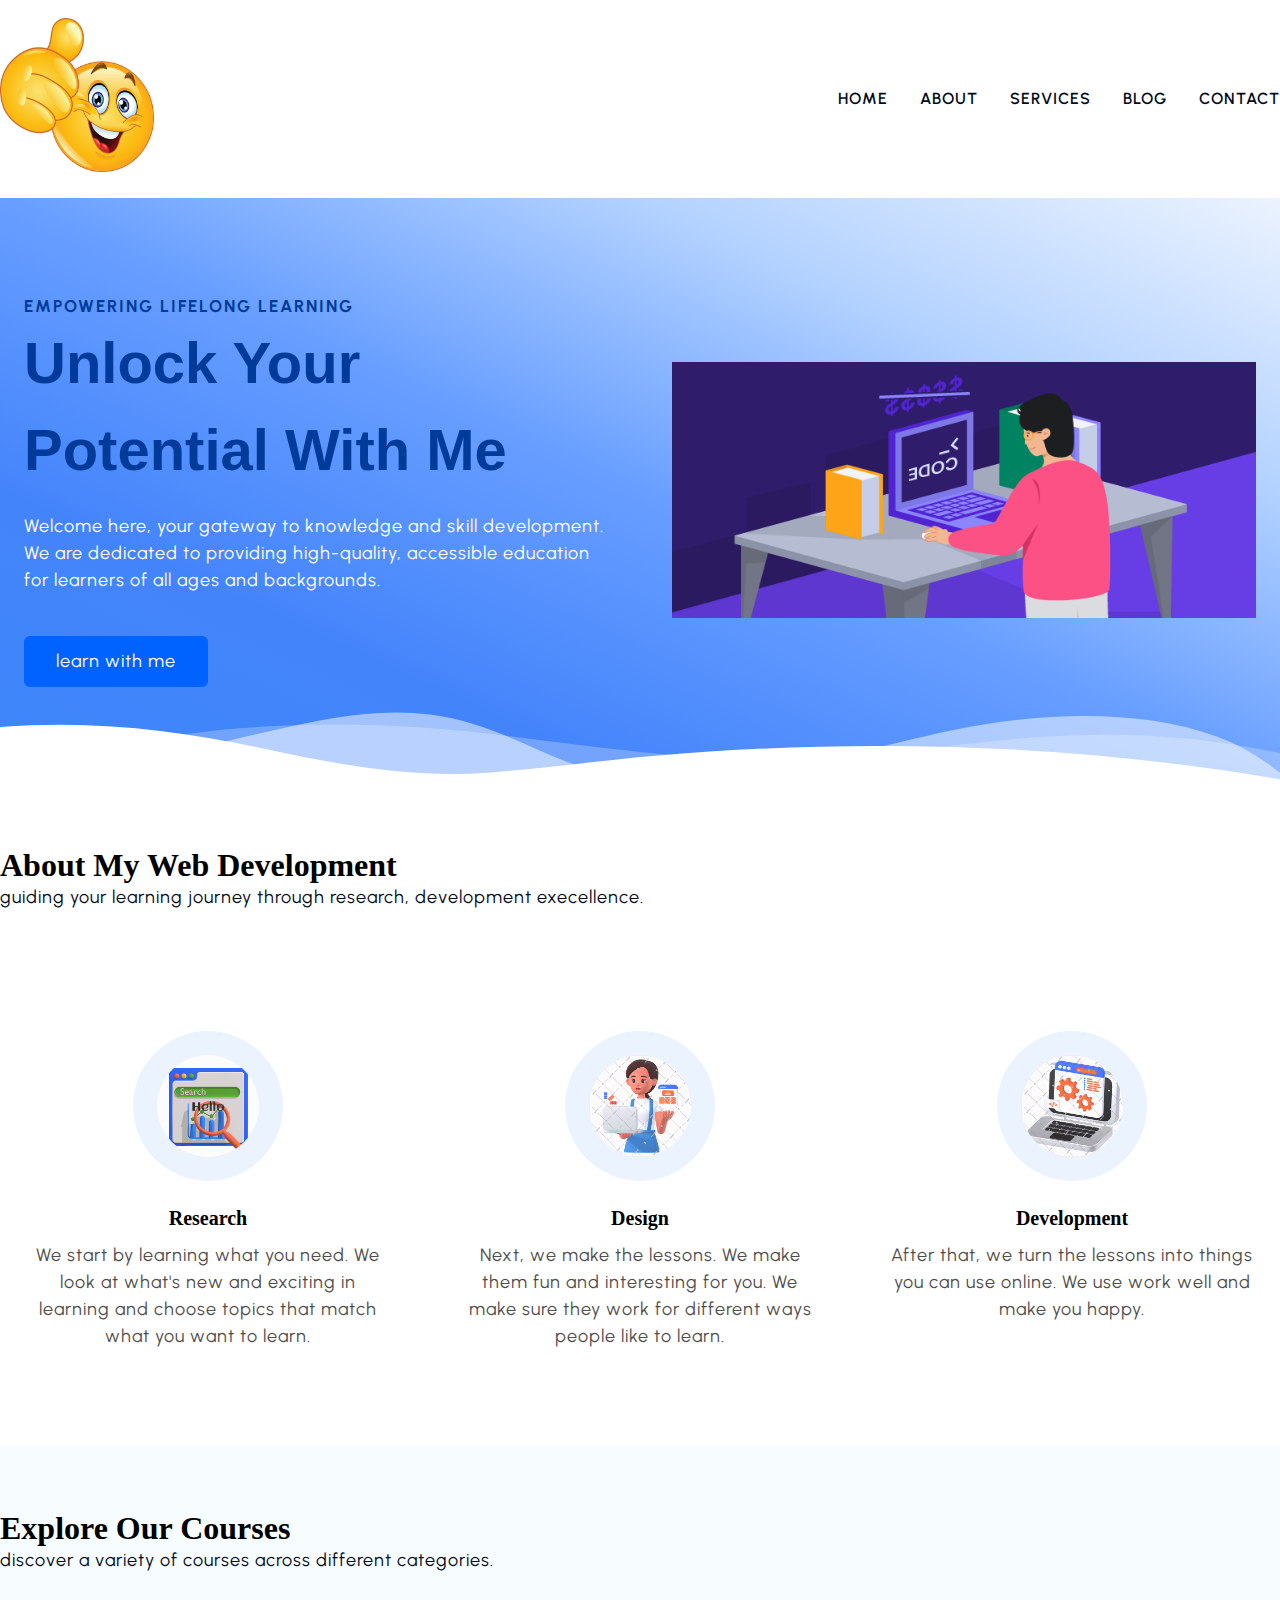
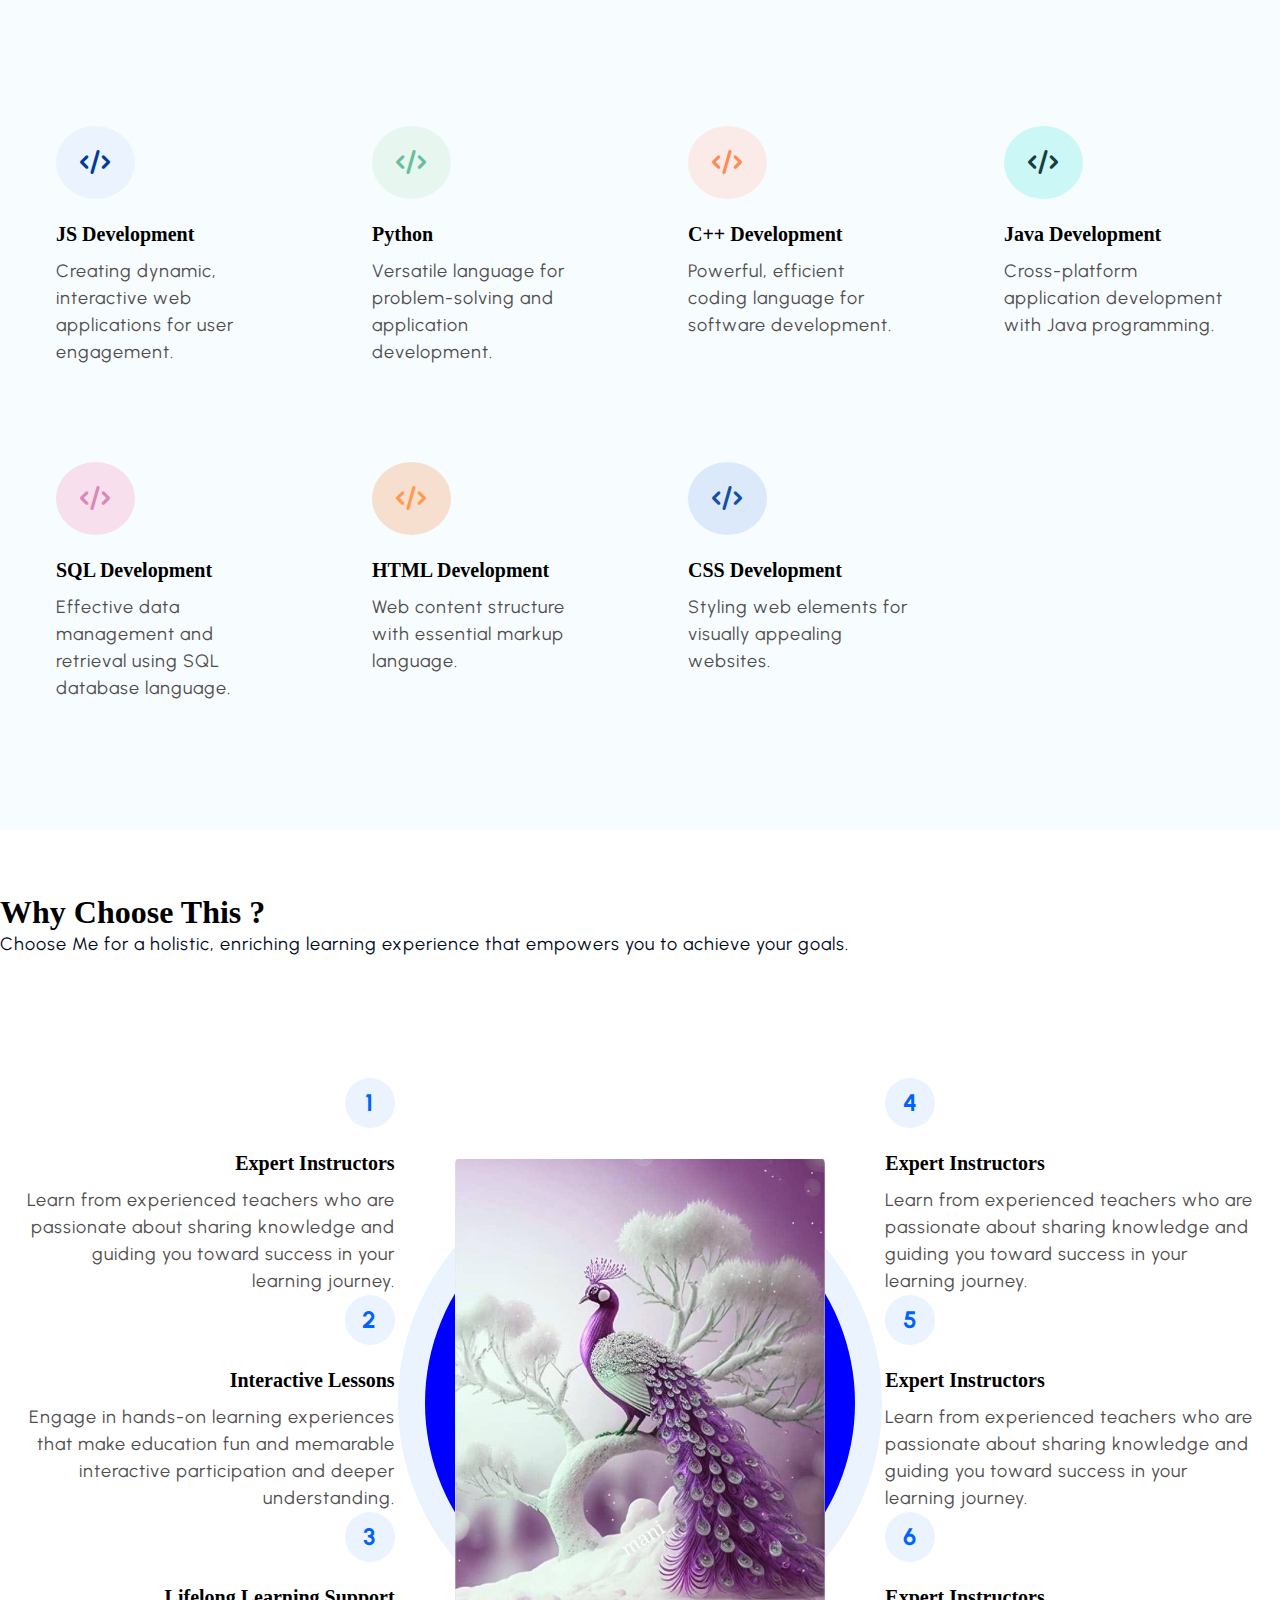
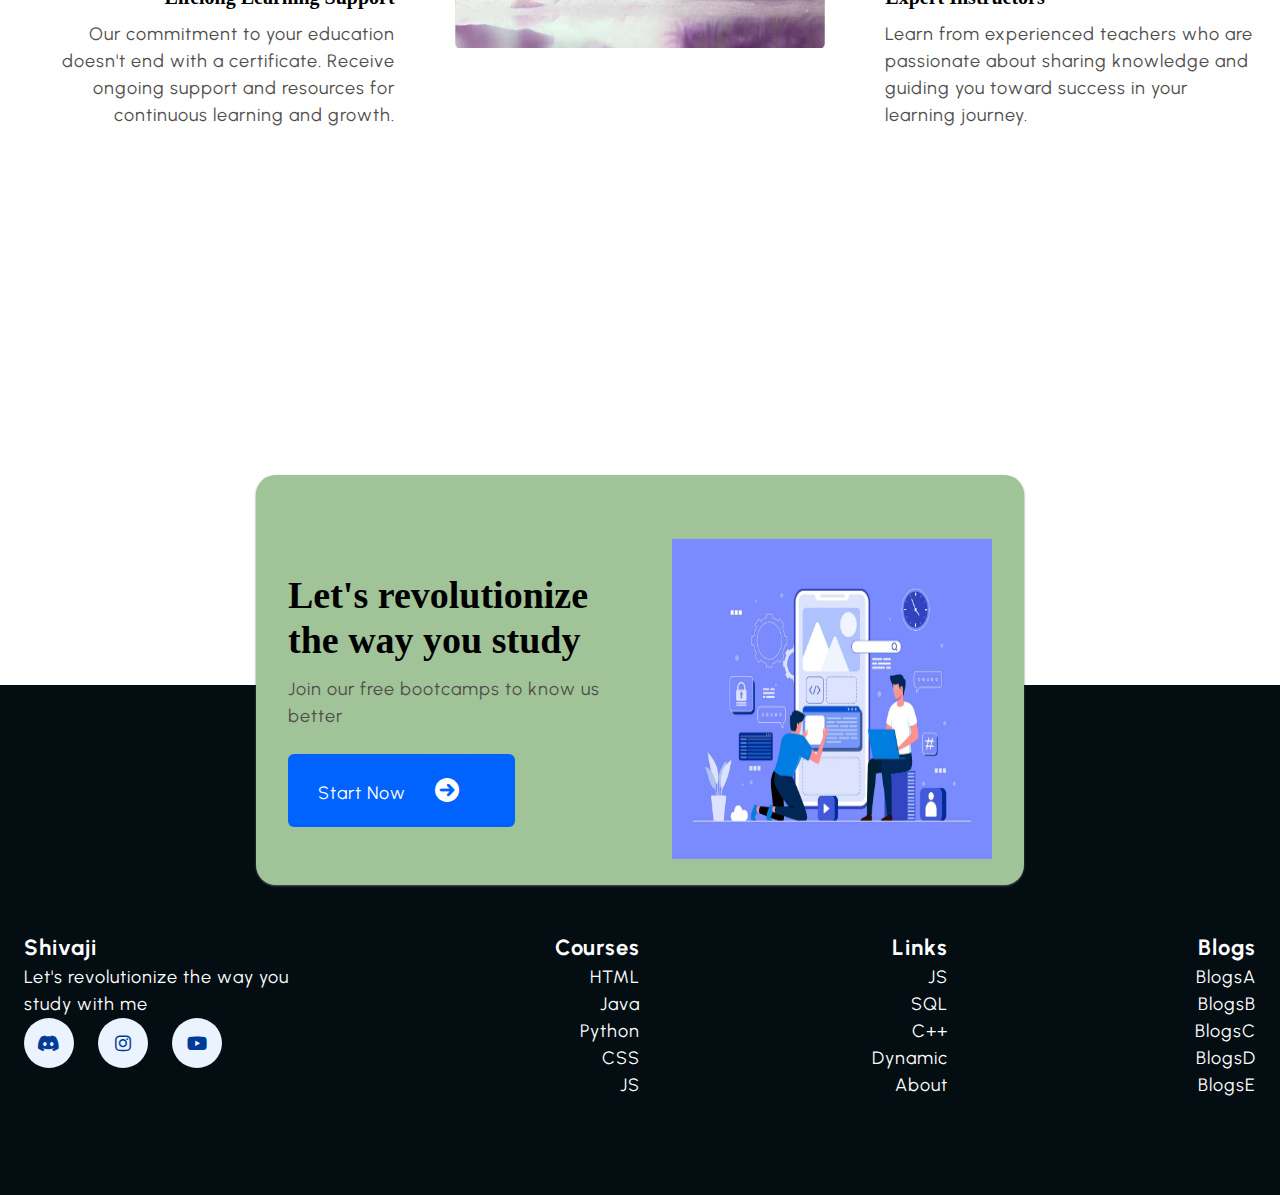
==== commit 20d61c6c: "Aligning_Blogs_Links_In_Footer_Section" ====
--- a/017--CSS_MultiPage_Website.html
+++ b/017--CSS_MultiPage_Website.html
@@ -428,25 +428,25 @@
 
             <!-- Starting Footer-2 Div -->
             <div class="footer-2--div">
-                <p class="footer-subheading"> Home </p>
+                <p class="footer-subheading"> Courses </p>
                 <ul>
-                    <li><a href="index.html"> Home </a></li>
-                    <li><a href="index.html"> Home </a></li>
-                    <li><a href="index.html"> Home </a></li>
-                    <li><a href="index.html"> Home </a></li>
-                    <li><a href="index.html"> Home </a></li>
+                    <li><a href="index.html"> HTML </a></li>
+                    <li><a href="index.html"> Java </a></li>
+                    <li><a href="index.html"> Python </a></li>
+                    <li><a href="index.html"> CSS </a></li>
+                    <li><a href="index.html"> JS </a></li>
                 </ul>
             </div>
             <!-- Ending Footer-2 Div -->
 
             <!-- Starting Footer-3 Div -->
             <div class="footer-3--div">
-                <p class="footer-subheading"> About </p>
+                <p class="footer-subheading"> Links </p>
                 <ul>
-                    <li><a href="index.html"> About </a></li>
-                    <li><a href="index.html"> About </a></li>
-                    <li><a href="index.html"> About </a></li>
-                    <li><a href="index.html"> About </a></li>
+                    <li><a href="index.html"> JS </a></li>
+                    <li><a href="index.html"> SQL </a></li>
+                    <li><a href="index.html"> C++ </a></li>
+                    <li><a href="index.html"> Dynamic </a></li>
                     <li><a href="index.html"> About </a></li>
                 </ul>
             </div>
@@ -454,13 +454,13 @@
 
             <!-- Starting Footer-4 Div -->
             <div class="footer-4--div">
-                <p class="footer-subheading"> Contact </p>
+                <p class="footer-subheading"> Blogs </p>
                 <ul>
-                    <li><a href="index.html"> Contact </a></li>
-                    <li><a href="index.html"> Contact </a></li>
-                    <li><a href="index.html"> Contact </a></li>
-                    <li><a href="index.html"> Contact </a></li>
-                    <li><a href="index.html"> Contact </a></li>
+                    <li><a href="index.html"> BlogsA </a></li>
+                    <li><a href="index.html"> BlogsB </a></li>
+                    <li><a href="index.html"> BlogsC </a></li>
+                    <li><a href="index.html"> BlogsD </a></li>
+                    <li><a href="index.html"> BlogsE </a></li>
                 </ul>
             </div>
             <!-- Ending Footer-4 Div -->
--- a/017--CSS_MultiPage_Website.css
+++ b/017--CSS_MultiPage_Website.css
@@ -650,6 +650,11 @@
     -o-border-radius: 2rem;
 
     padding: 0 3.2rem;
+    position: relative;
+    bottom: -25rem;
+    /* background-color: orange; */
+    /* background-color: var(--white-color); */
+    background-color: #A1C398;
 }
 
 
@@ -697,8 +702,10 @@
 
 /* Starting Footer Section  */
 
+
 footer {
     background-color: var(--footer-bg-color);
+    padding-top: 15rem;
 }
 
 footer * {
@@ -710,8 +717,9 @@
     font-weight: 700;
 }
 
+/* 
 .footer-1--div .social-footer--icons .fa-brands {
-    background-color: orange;
+    background-color: var(--bnt-hover-bg-color);
     width: 4rem;
     aspect-ratio: 1;
     border-radius: 50%;
@@ -720,6 +728,74 @@
     -ms-border-radius: 50%;
     -o-border-radius: 50%;
 
+    display: flex;
+    justify-content: center;
+    align-items: center;
+
+    transition: all 0.3s linear;
+    -webkit-transition: all 0.3s linear;
+    -moz-transition: all 0.3s linear;
+    -ms-transition: all 0.3s linear;
+    -o-transition: all 0.3s linear;
+}
+
+footer .footer-1--div .social-footer--icons {
+    display: flex;
+    gap: 1.4rem;
+}
+
+footer .footer-1--div .fa-brands:hover {
+    color: var(--supporting-color);
+    rotate: 360deg;
+}
+
+.footer-1--div p {
+    margin: 1rem 0 3.2rem 0;
+}
+ */
+
+
+/* Now, we will see the nested classes of the above code. */
+
+.footer-1--div {
+    text-align: left;
+
+    & .social-footer--icons {
+        display: flex;
+        gap: 2.4rem;
+
+        & .fa-brands {
+            width: 5rem;
+            aspect-ratio: 1;
+            background-color: var(--supporting-color);
+            color: var(--bnt-hover-bg-color);
+            border-radius: 50%;
+            -webkit-border-radius: 50%;
+            -moz-border-radius: 50%;
+            -ms-border-radius: 50%;
+            -o-border-radius: 50%;
+
+            display: flex;
+            justify-content: center;
+            align-items: center;
+            transition: all 0.3s linear;
+            -webkit-transition: all 0.3s linear;
+            -moz-transition: all 0.3s linear;
+            -ms-transition: all 0.3s linear;
+            -o-transition: all 0.3s linear;
+
+
+            &:hover {
+                color: var(--supporting-color);
+                background-color: var(--bnt-hover-bg-color);
+                rotate: 360deg;
+            }
+        }
+    }
+}
+
+footer .grid {
+    text-align: right;
 }
 
 /* Ending Footer Section */